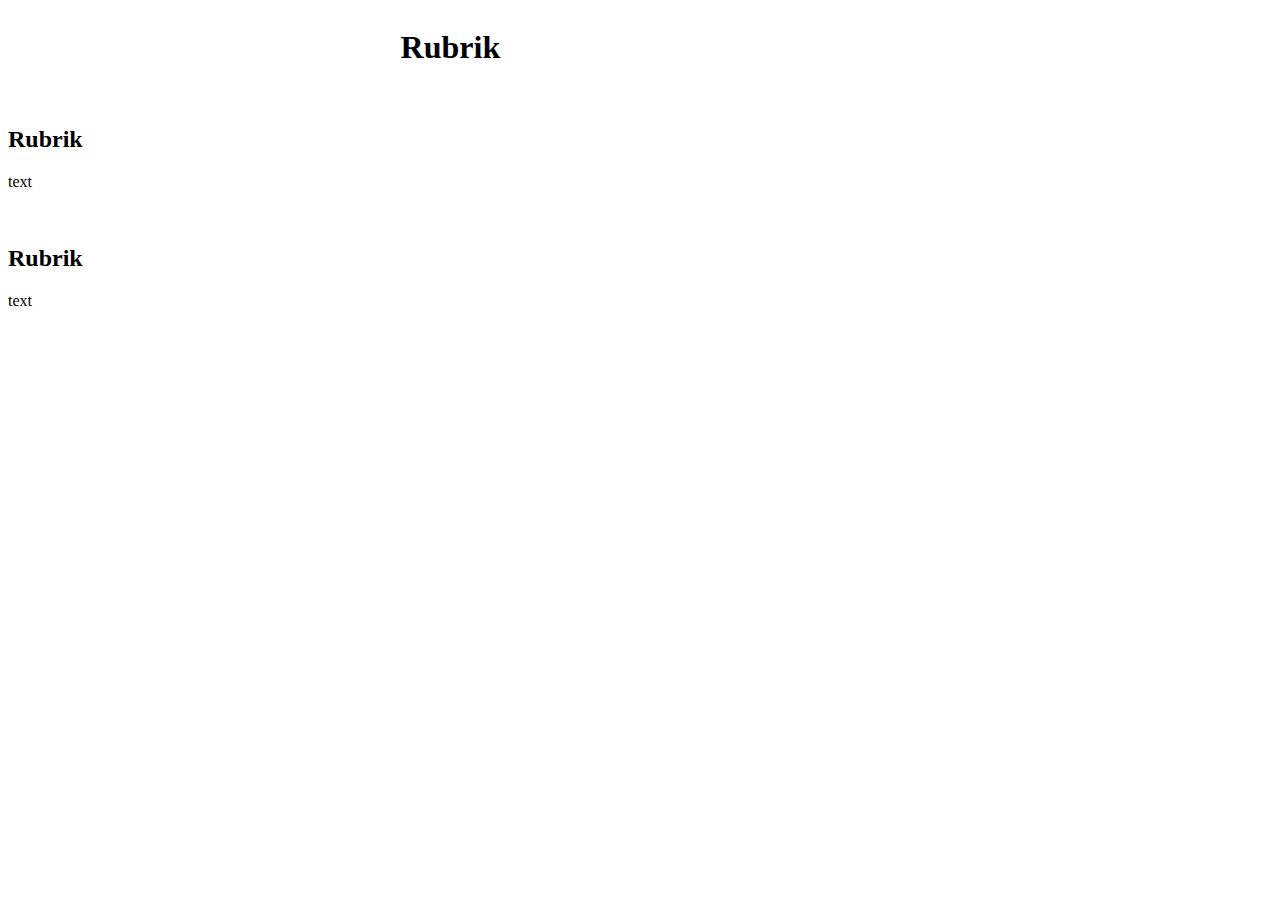
==== index.html @ 46406e84 "update 1" ====
<!DOCTYPE html>
<html lang="en">

<head>
  <link rel="stylesheet" href="css/stylesheet.css">
  <meta charset="UTF-8">
  <meta name="viewport" content="width=device-width, initial-scale=1.0">
  <title>Document</title>
</head>

<body>
  <div id="wrapper1">
    <header>
      <H1 id="rubrik">Rubrik</H1>
      <nav></nav>
    </header>
    <div id="Sök"></div>

    <section id="sida1section1">
      <img id="sida1bild1" src="" alt="">
      <article>
        <H2>Rubrik</H2>
        <p>text</p>
      </article>
    </section>

    <section id="sida1section2">
      <img id="sida1bild2" src="" alt="">
      <img id="sida1bild3" src="" alt="">
      <article>
        <H2>Rubrik</H2>
        <p>text</p>
      </article>
    </section>
  </div>
</body>

</html>
---- css/stylesheet.css ----
/* Herder */
header{
    display: grid;
    grid-area: he;
    align-content: stretch;
    grid-template-columns: 70% 30%;
    grid-template-areas: 'rub nav';
}

#rubrik{
    display: grid;
    grid-area: rub;
    justify-self: center;
    align-self: center;
}

nav{
    grid-area: nav;    
    display: flex;
    justify-content: space-around;
    align-items: center;
}

/* Sök */

#Sök{

}

/* Sida 1 */

#wrapper1{
    display: grid;
    grid-template-areas: 
    'he'
    'Sök'
    'S1s1'
    'S1s2';
}
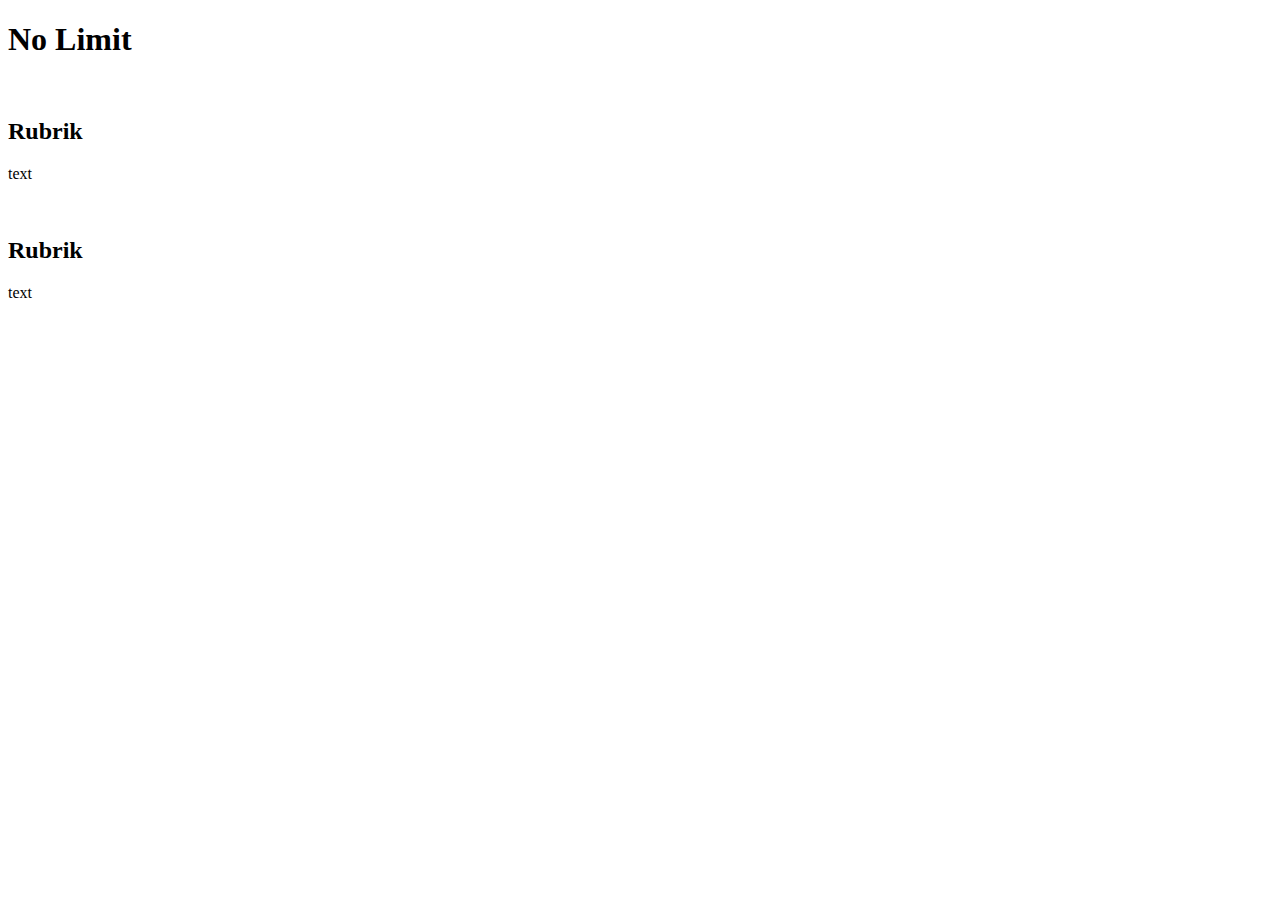
==== commit a4cb9310: "update 1" ====
--- a/index.html
+++ b/index.html
@@ -11,14 +11,13 @@
 <body>
   <div id="wrapper1">
     <header>
-      <H1 id="rubrik">Rubrik</H1>
+      <H1 id="rubrik">No Limit</H1>
       <nav></nav>
     </header>
-    <div id="Sök"></div>
 
     <section id="sida1section1">
       <img id="sida1bild1" src="" alt="">
-      <article>
+      <article id="sida1article1">
         <H2>Rubrik</H2>
         <p>text</p>
       </article>
@@ -27,7 +26,7 @@
     <section id="sida1section2">
       <img id="sida1bild2" src="" alt="">
       <img id="sida1bild3" src="" alt="">
-      <article>
+      <article id="sida1article2">
         <H2>Rubrik</H2>
         <p>text</p>
       </article>
--- a/css/stylesheet.css
+++ b/css/stylesheet.css
@@ -1,39 +1,89 @@
-/* Herder */
-header{
-    display: grid;
-    grid-area: he;
-    align-content: stretch;
-    grid-template-columns: 70% 30%;
-    grid-template-areas: 'rub nav';
-}
+@media screen and (max-width: 768px){
 
-#rubrik{
-    display: grid;
-    grid-area: rub;
-    justify-self: center;
-    align-self: center;
-}
+    /* Herder mobil*/
+    header{
+        background-color: aquamarine;
+        display: grid;
+        grid-area: he;
+        align-content: stretch;
+        grid-template-rows: 100%;
+        grid-template-columns: 60% 30%;
+        grid-template-areas: 'rub nav';
+    }
 
-nav{
-    grid-area: nav;    
-    display: flex;
-    justify-content: space-around;
-    align-items: center;
-}
+    #rubrik{
+        display: grid;
+        grid-area: rub;
+        justify-self: center;
+        align-self: center;
+        font-size: 3rem;
+        font-weight: 600;
+        text-decoration:wavy;
+    }
 
-/* Sök */
+    nav{
+        grid-area: nav;    
+        display: flex;
+        justify-content: space-around;
+        align-items: center;
+    }
 
-#Sök{
+    /* Sida 1  mobil*/
 
-}
+    #wrapper1{
+        display: grid;
+        height: 150vh;
+        grid-template-columns: 100%;
+        grid-template-rows: 10% 45% 45%;
+        grid-template-areas: 
+        'he'
+        'S1s1'
+        'S1s2';
+    }
 
-/* Sida 1 */
+    #sida1section1{
+        display: grid;
+        background-color: rgb(57, 56, 56);
+        grid-area: S1s1;
+        grid-template-columns: 100%;
+        grid-template-rows: 60% 40%;
+        grid-template-areas: 
+        'S1B1'
+        'S1A1'
+        ;
+    }
 
-#wrapper1{
-    display: grid;
-    grid-template-areas: 
-    'he'
-    'Sök'
-    'S1s1'
-    'S1s2';
+    #sida1bild1{
+        grid-area: S1B1;
+    }
+    #sida1article1{
+        grid-area: S1A1;
+    }
+
+    #sida1section2{
+        display: grid;
+        grid-area: S1s2;
+        grid-template-columns: 50% 50%;
+        grid-template-rows: 60% 40%;
+        grid-template-areas: 
+        'S1B2 S1B2'
+        'S1A2 S1A2'
+        ;
+    }
+
+    #sida1bild2{
+        grid-area: S1B2;
+    }
+    #sida1bild3{
+        grid-area: S1B3;
+    }
+    #sida1article2{
+        grid-area: S1A2;
+    }
+
+
+
+
+
+
 }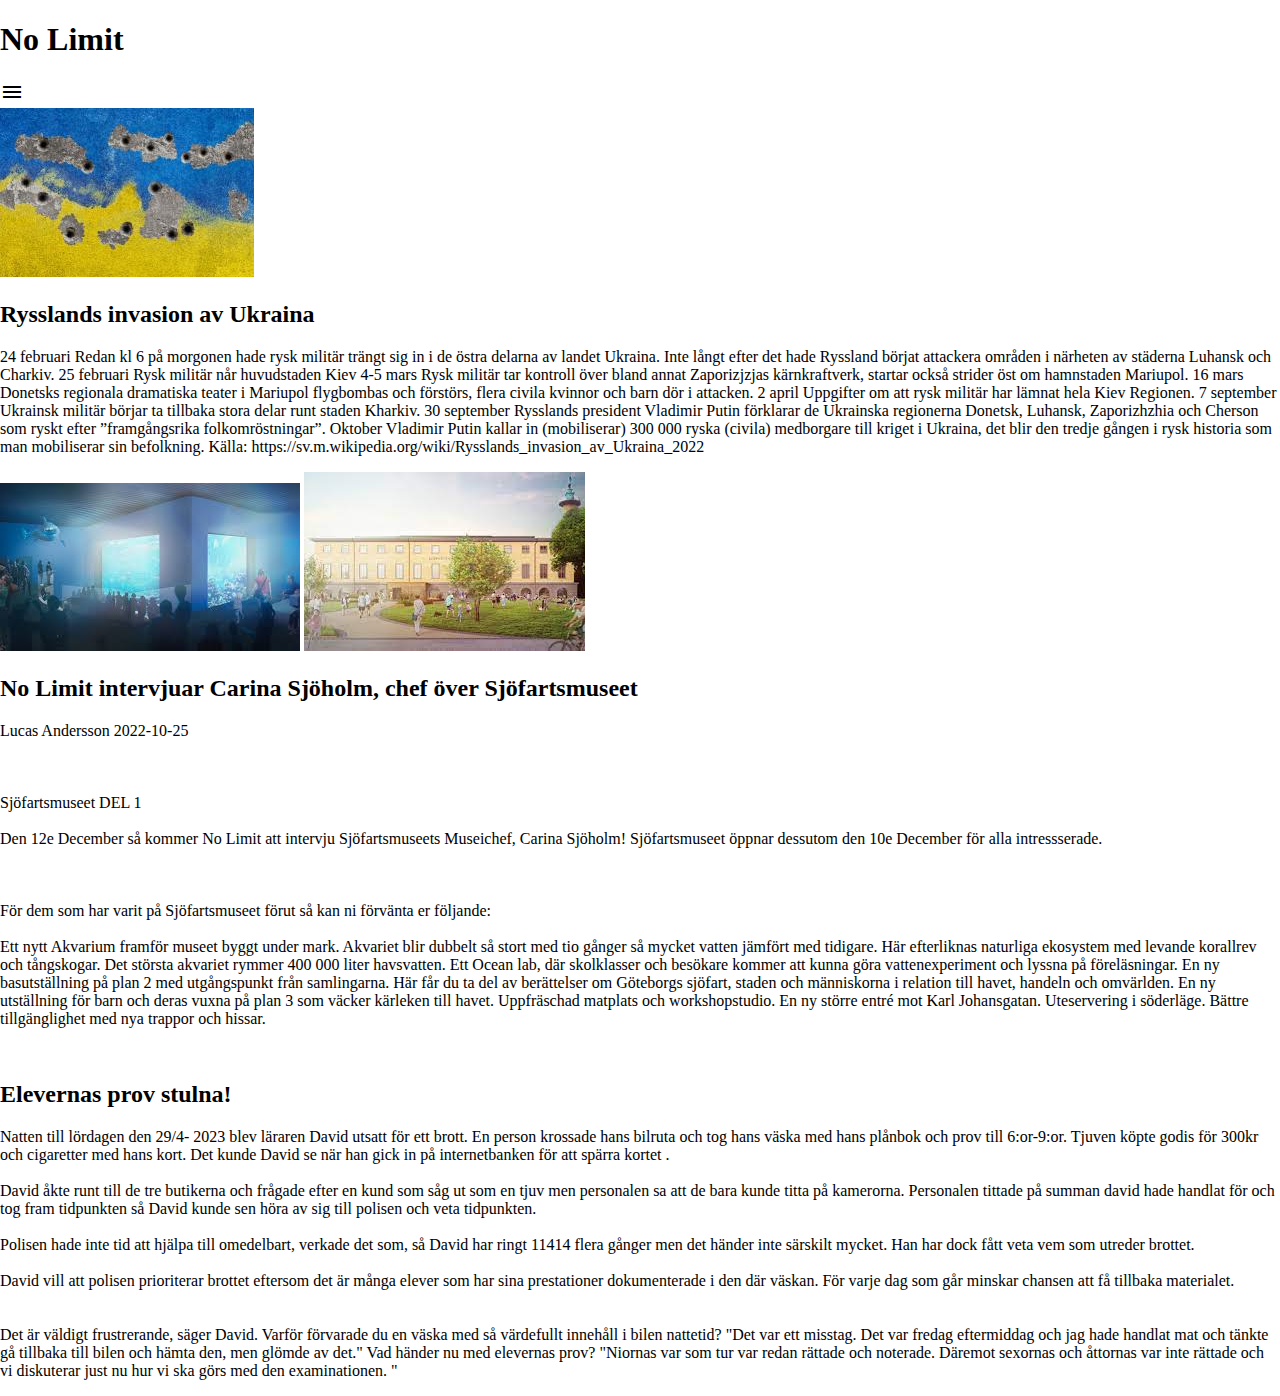
==== commit 6a105854: "update 2" ====
--- a/index.html
+++ b/index.html
@@ -3,35 +3,108 @@
 
 <head>
   <link rel="stylesheet" href="css/stylesheet.css">
+  <link href="https://fonts.googleapis.com/icon?family=Material+Icons" rel="stylesheet">
   <meta charset="UTF-8">
   <meta name="viewport" content="width=device-width, initial-scale=1.0">
-  <title>Document</title>
+  <title>Startsida</title>
 </head>
 
 <body>
+
+
+  <div class="meny">
+    <li><a href="#">Item 1</a></li>
+    <li><a href="#">Item 2</a></li>
+    <li><a href="#">Item 3</a></li>
+    <li><a href="#">Item 4</a></li>
+    <li><a href="#">Item 5</a></li>
+  </div>
+
+  <div class="lager"></div>
+
   <div id="wrapper1">
     <header>
       <H1 id="rubrik">No Limit</H1>
-      <nav></nav>
+      <nav>
+        <div class="meny-knapp">
+          <i class="material-icons">menu</i>
+        </div>
+
+      </nav>
     </header>
 
     <section id="sida1section1">
-      <img id="sida1bild1" src="" alt="">
+      <img id="sida1bild1" src="img/2540D1BD-52AD-43A9-AD99-894BA17E26C1_s.jpeg" alt="Bild som ilustrerar Ukrainas flagga.">
       <article id="sida1article1">
-        <H2>Rubrik</H2>
-        <p>text</p>
+        <H2>Rysslands invasion av Ukraina</H2>
+        <p class="ArticleParagraph">24 februari Redan kl 6 på morgonen hade rysk militär trängt sig in i de östra delarna av landet Ukraina. Inte långt efter det hade Ryssland börjat attackera områden i närheten av städerna Luhansk och Charkiv. 25 februari Rysk militär når huvudstaden Kiev 4-5 mars Rysk militär tar kontroll över bland annat Zaporizjzjas kärnkraftverk, startar också strider öst om hamnstaden Mariupol. 16 mars Donetsks regionala dramatiska teater i Mariupol flygbombas och förstörs, flera civila kvinnor och barn dör i attacken. 2 april Uppgifter om att rysk militär har lämnat hela Kiev Regionen. 7 september Ukrainsk militär börjar ta tillbaka stora delar runt staden Kharkiv. 30 september Rysslands president Vladimir Putin förklarar de Ukrainska regionerna Donetsk, Luhansk, Zaporizhzhia och Cherson som ryskt efter ”framgångsrika folkomröstningar”. Oktober Vladimir Putin kallar in (mobiliserar) 300 000 ryska (civila) medborgare till kriget i Ukraina, det blir den tredje gången i rysk historia som man mobiliserar sin befolkning. Källa: https://sv.m.wikipedia.org/wiki/Rysslands_invasion_av_Ukraina_2022</p>
       </article>
     </section>
 
     <section id="sida1section2">
-      <img id="sida1bild2" src="" alt="">
-      <img id="sida1bild3" src="" alt="">
+      <img id="sida1bild2" src="img/images_s.jpeg" alt="bilde på ett akvarium">
+      <img id="sida1bild3" src="img/Unknown_s.jpeg" alt="bild på utsidan av Sjöfartsmuseet">
       <article id="sida1article2">
-        <H2>Rubrik</H2>
-        <p>text</p>
+        <H2>No Limit intervjuar Carina Sjöholm, chef över Sjöfartsmuseet</H2>
+        <p class="ArticleParagraph">
+          Lucas Andersson 2022-10-25
+          <br>
+          <br>
+          <br>
+          <br>
+          Sjöfartsmuseet DEL 1 <br>
+          <br>
+          Den 12e December så kommer No Limit att intervju Sjöfartsmuseets Museichef, Carina Sjöholm!
+          Sjöfartsmuseet öppnar dessutom den 10e December för alla intressserade. <br>
+          <br>
+          <br>
+          <br>
+          För dem som har varit på Sjöfartsmuseet förut så kan ni förvänta er följande: <br>
+          <br>
+            <SPAN class=li>Ett nytt Akvarium framför museet byggt under mark. Akvariet blir dubbelt så stort med tio gånger så mycket vatten jämfört med tidigare. Här efterliknas naturliga ekosystem med levande korallrev och tångskogar. Det största akvariet rymmer 400 000 liter havsvatten.</SPAN> 
+            <SPAN class=li>Ett Ocean lab, där skolklasser och besökare kommer att kunna göra vattenexperiment och lyssna på föreläsningar.</SPAN> 
+            <SPAN class=li>En ny basutställning på plan 2 med utgångspunkt från samlingarna. Här får du ta del av berättelser om Göteborgs sjöfart, staden och människorna i relation till havet, handeln och omvärlden.</SPAN> 
+            <SPAN class=li>En ny utställning för barn och deras vuxna på plan 3 som väcker kärleken till havet.</SPAN> 
+            <SPAN class=li>Uppfräschad matplats och workshopstudio.</SPAN> 
+            <SPAN class=li>En ny större entré mot Karl Johansgatan.</SPAN> 
+            <SPAN class=li>Uteservering i söderläge.</SPAN> 
+            <SPAN class=li>Bättre tillgänglighet med nya trappor och hissar.</SPAN> 
+        </p>
       </article>
     </section>
+
+    <section id="sida1section3">
+      <img id="sida1bild4" src="" alt="">
+      <article id="sida1article3">
+        <H2>Elevernas prov stulna!</H2>
+        <p class="ArticleParagraph">
+          Natten till lördagen den 29/4- 2023 blev läraren David utsatt för ett brott. En person krossade hans bilruta och tog hans väska med hans plånbok och prov till 6:or-9:or. Tjuven köpte godis för 300kr och cigaretter med hans kort. Det kunde David se när han gick in på internetbanken för att spärra kortet .
+          <br>
+          <br>
+          David åkte runt till de tre butikerna och frågade efter en kund som såg ut som en tjuv men personalen sa att de bara kunde titta på kamerorna. Personalen tittade på summan david hade handlat för och tog fram tidpunkten så David kunde sen höra av sig till polisen och veta tidpunkten.
+          <br>
+          <br>
+          Polisen hade inte tid att hjälpa till omedelbart, verkade det som, så David har ringt 11414 flera gånger men det händer inte särskilt mycket. Han har dock fått veta vem som utreder brottet.
+          <br>
+          <br>
+          David vill att polisen prioriterar brottet eftersom det är många elever som har sina prestationer  dokumenterade i den där väskan. För varje dag som går minskar chansen att få tillbaka materialet.
+          <br>
+          <br>
+          <br>
+            <SPAN class=li>Det är väldigt frustrerande, säger David. </SPAN> 
+            <SPAN class=li>Varför förvarade du en väska med så värdefullt innehåll i bilen nattetid?</SPAN> 
+            <SPAN class=li>"Det var ett misstag. Det var fredag eftermiddag och jag hade handlat mat och tänkte gå tillbaka till bilen och hämta den, men glömde av det."</SPAN> 
+            <SPAN class=li>Vad händer nu med elevernas prov? </SPAN> 
+            <SPAN class=li>"Niornas var som tur var redan rättade och noterade. Däremot sexornas och åttornas var inte rättade och vi diskuterar just nu hur vi ska görs med den examinationen. "</SPAN> 
+        </p>
+      </article>
+    </section>
+
+
   </div>
+
+
+  <script src="js/main.js"></script>
 </body>
 
 </html>--- a/css/stylesheet.css
+++ b/css/stylesheet.css
@@ -1,14 +1,36 @@
+body,ul{
+    margin: 0;
+}
+
+.meny{
+    height: 100dvh;
+    width: 50vw;
+    background: rgb(93, 93, 93);
+    position:fixed;
+    right: 0;
+    bottom: 110vh;
+    transition: bottom 0.7s;
+    box-shadow: 0px 0px 40px 0px rgba(0,0,0,0.75);
+    z-index: 10;
+}
+
+
+
 @media screen and (max-width: 768px){
+
 
     /* Herder mobil*/
     header{
-        background-color: aquamarine;
+        background-color: rgba(255, 255, 255, 0.847);
         display: grid;
         grid-area: he;
         align-content: stretch;
         grid-template-rows: 100%;
-        grid-template-columns: 60% 30%;
+        grid-template-columns: 70% 30%;
         grid-template-areas: 'rub nav';
+        position: fixed;
+        width: 100%;
+        height: 13vh;
     }
 
     #rubrik{
@@ -27,18 +49,67 @@
         justify-content: space-around;
         align-items: center;
     }
+    .meny-knapp{
+        cursor: pointer;
+        display: inline;
+    }
+
+    .meny-knapp i.material-icons{
+        font-size: 2.5rem;
+    }
+    
+    .show{
+        bottom: 0vh;
+    }
+
+    .lager{
+        position: fixed;
+        top: 0;
+        left: 0;
+        right: 0;
+        bottom: 0;
+        background-color: rgba(0, 0, 0, 0.13);
+        display: none;
+        z-index: 5;
+    }
+    
+    .lager.visible{
+        display: block;
+    }
 
     /* Sida 1  mobil*/
+    .ArticleParagraph {
+        width: 100;
+        height: 100;
+        border: 1px solid;
+        padding: 2px 5px;
+        margin: 0px 20px 40px 20px;
+        overflow:hidden;
+        overflow-wrap: normal;
+        text-overflow: ellipsis;
+    }
+    H2 {
+        margin:5px 20px 10px 20px;
+    }
+    SPAN.li  {
+        display: list-item; margin-left: 2em
+    }
 
     #wrapper1{
-        display: grid;
-        height: 150vh;
-        grid-template-columns: 100%;
-        grid-template-rows: 10% 45% 45%;
-        grid-template-areas: 
-        'he'
-        'S1s1'
-        'S1s2';
+        background-color: antiquewhite;
+        display: grid;
+        height: 130vh;
+        grid-template-columns: 7% 86% 7%;
+        grid-template-rows: 10% 1% 26% 4% 26% 4% 26% 4%;
+        grid-template-areas: 
+        'he he he'
+        '. . .'
+        '. S1s1 .'
+        '. . .'
+        '. S1s2 .'
+        '. . .'
+        '. S1s3 .'
+        '. . .';
     }
 
     #sida1section1{
@@ -51,37 +122,84 @@
         'S1B1'
         'S1A1'
         ;
+        box-shadow: 0px 0px 25px 0px rgba(0,0,0,0.75);
+        gap:1px;
+        
     }
 
     #sida1bild1{
         grid-area: S1B1;
+        justify-self: center;
+        border: 1px solid rgb(57, 56, 56);
     }
     #sida1article1{
+        background-color:rgb(255, 255, 255);
         grid-area: S1A1;
-    }
+        overflow: auto;
+    }
+
 
     #sida1section2{
         display: grid;
+        background-color: rgb(57, 56, 56);
         grid-area: S1s2;
         grid-template-columns: 50% 50%;
         grid-template-rows: 60% 40%;
         grid-template-areas: 
-        'S1B2 S1B2'
+        'S1B2 S1B3'
         'S1A2 S1A2'
         ;
+        box-shadow: 0px 0px 25px 0px rgba(0,0,0,0.75);
+        gap: 1px;
+        overflow: hidden;
+        
     }
 
     #sida1bild2{
         grid-area: S1B2;
+        float:left;
+        height:98%;
+        object-fit:contain;
+        border: 1px solid rgb(57, 56, 56);
+        justify-self: end;
     }
     #sida1bild3{
         grid-area: S1B3;
+        float:left;
+        height:98%;
+        object-fit:contain;
+        border: 1px solid rgb(57, 56, 56);
     }
     #sida1article2{
+        background-color:rgb(255, 255, 255);
         grid-area: S1A2;
-    }
-
-
+        overflow: auto;
+    }
+
+    #sida1section3{
+        display: grid;
+        background-color: rgb(57, 56, 56);
+        grid-area: S1s3;
+        grid-template-columns: 100%;
+        grid-template-rows: 60% 40%;
+        grid-template-areas: 
+        'S1B4'
+        'S1A3'
+        ;
+        box-shadow: 0px 0px 25px 0px rgba(0,0,0,0.75);
+        gap: 1px;
+    }
+
+    #sida1bild4{
+        grid-area: S1B4;
+        justify-self: center;
+        border: 1px solid rgb(57, 56, 56);
+    }
+    #sida1article3{
+        background-color:rgb(255, 255, 255);
+        grid-area: S1A3;
+        overflow: auto;
+    }
 
 
 
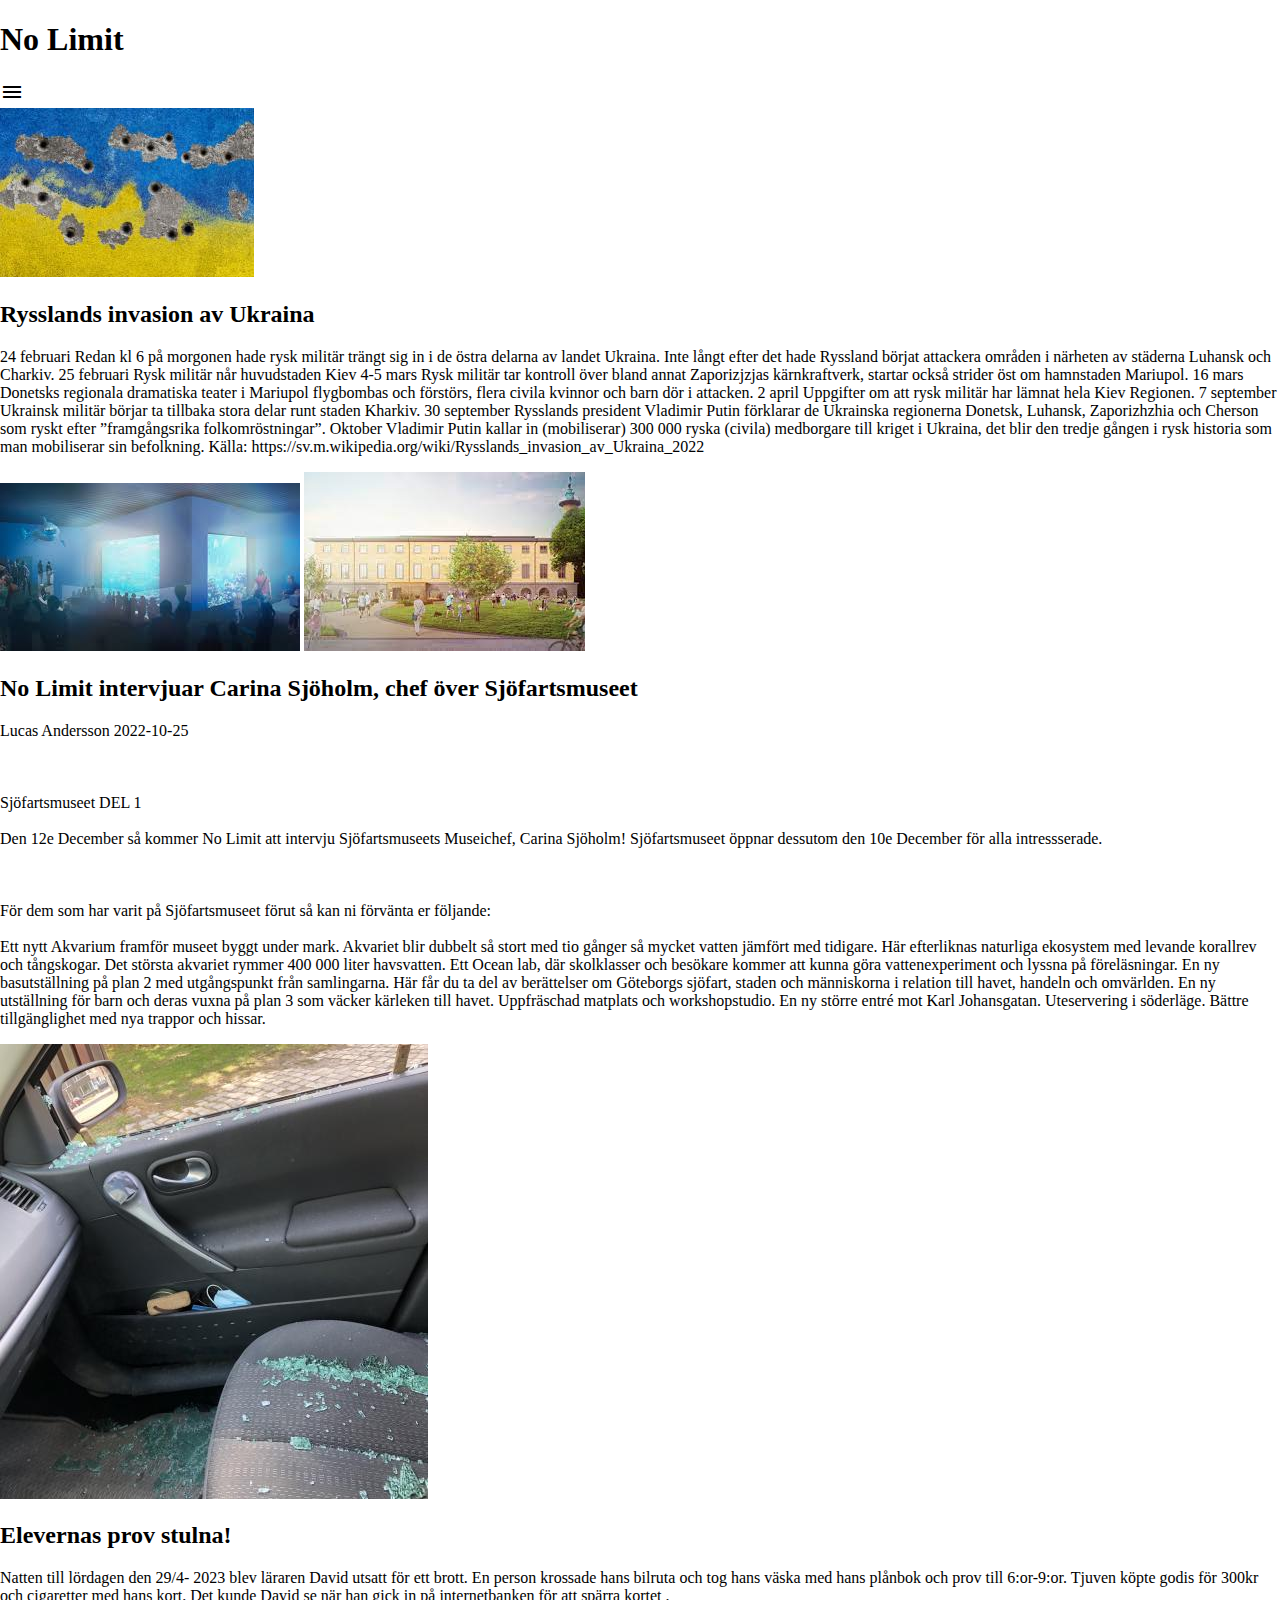
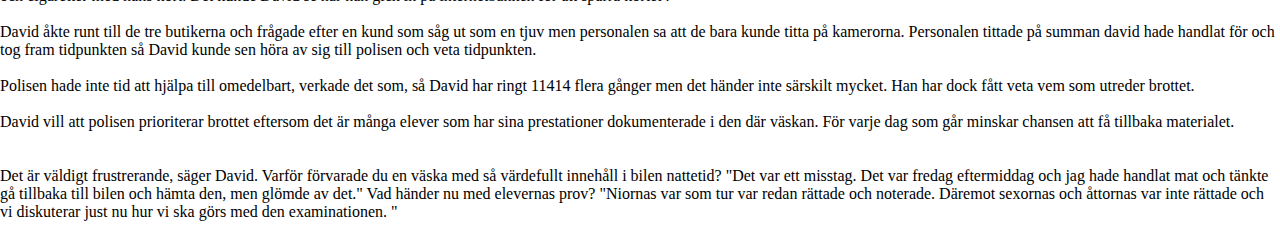
==== commit 49b740ba: "update 3" ====
--- a/index.html
+++ b/index.html
@@ -13,11 +13,26 @@
 
 
   <div class="meny">
-    <li><a href="#">Item 1</a></li>
-    <li><a href="#">Item 2</a></li>
-    <li><a href="#">Item 3</a></li>
-    <li><a href="#">Item 4</a></li>
-    <li><a href="#">Item 5</a></li>
+    <section class="menylistta">
+      <a class="menylenk" href="index.html">Startsida</a>
+      <a class="menylenk" href="#">Om</a>
+      <a class="menylenk" href="#">Sport</a>
+      <a class="menylenk" href="#">Kultur</a>
+      <a class="menylenk" href="#">Ekonomi</a>
+      <a class="menylenk" href="#">Debatt</a>
+    </section>
+    <footer id="menyfooter" class="menylistta">
+      <article id="footerArticle" class="menylenk">
+        <h3 id="footerTextH3">
+          Kontaktupgifter: <br>
+        </h3>
+        <p id="footerTextP">
+          Vide Hedendahl, David Almlöf<br>
+          Gmail: vide.hedendahl@elev.ga.ntig.se  <br>
+          Telfon: 070-735-49-25 <br>
+        </p>
+      </article>
+    </footer>
   </div>
 
   <div class="lager"></div>
@@ -32,15 +47,17 @@
 
       </nav>
     </header>
-
+    
     <section id="sida1section1">
-      <img id="sida1bild1" src="img/2540D1BD-52AD-43A9-AD99-894BA17E26C1_s.jpeg" alt="Bild som ilustrerar Ukrainas flagga.">
+      <a class="sida1bild1" href="Sida2.html">
+        <img class="sida1bild1" src="img/2540D1BD-52AD-43A9-AD99-894BA17E26C1_s.jpeg" alt="Bild som ilustrerar Ukrainas flagga.">
+      </a>
       <article id="sida1article1">
         <H2>Rysslands invasion av Ukraina</H2>
         <p class="ArticleParagraph">24 februari Redan kl 6 på morgonen hade rysk militär trängt sig in i de östra delarna av landet Ukraina. Inte långt efter det hade Ryssland börjat attackera områden i närheten av städerna Luhansk och Charkiv. 25 februari Rysk militär når huvudstaden Kiev 4-5 mars Rysk militär tar kontroll över bland annat Zaporizjzjas kärnkraftverk, startar också strider öst om hamnstaden Mariupol. 16 mars Donetsks regionala dramatiska teater i Mariupol flygbombas och förstörs, flera civila kvinnor och barn dör i attacken. 2 april Uppgifter om att rysk militär har lämnat hela Kiev Regionen. 7 september Ukrainsk militär börjar ta tillbaka stora delar runt staden Kharkiv. 30 september Rysslands president Vladimir Putin förklarar de Ukrainska regionerna Donetsk, Luhansk, Zaporizhzhia och Cherson som ryskt efter ”framgångsrika folkomröstningar”. Oktober Vladimir Putin kallar in (mobiliserar) 300 000 ryska (civila) medborgare till kriget i Ukraina, det blir den tredje gången i rysk historia som man mobiliserar sin befolkning. Källa: https://sv.m.wikipedia.org/wiki/Rysslands_invasion_av_Ukraina_2022</p>
       </article>
     </section>
-
+    
     <section id="sida1section2">
       <img id="sida1bild2" src="img/images_s.jpeg" alt="bilde på ett akvarium">
       <img id="sida1bild3" src="img/Unknown_s.jpeg" alt="bild på utsidan av Sjöfartsmuseet">
@@ -74,7 +91,7 @@
     </section>
 
     <section id="sida1section3">
-      <img id="sida1bild4" src="" alt="">
+      <img id="sida1bild4" src="img/IMG_0154_s.jpeg" alt="bild på en bil med ett söndrikt fönster">
       <article id="sida1article3">
         <H2>Elevernas prov stulna!</H2>
         <p class="ArticleParagraph">
--- a/css/stylesheet.css
+++ b/css/stylesheet.css
@@ -3,18 +3,71 @@
 }
 
 .meny{
-    height: 100dvh;
+    height: 95dvh;
     width: 50vw;
-    background: rgb(93, 93, 93);
+    background-color: rgb(57, 56, 56);
     position:fixed;
     right: 0;
     bottom: 110vh;
     transition: bottom 0.7s;
     box-shadow: 0px 0px 40px 0px rgba(0,0,0,0.75);
     z-index: 10;
-}
-
-
+    padding: 20px 20px 20px 20px;
+}
+
+.menylistta{
+    height: 60%;
+    width: 100;
+    display: flex;
+    flex-direction: column;
+    align-content: stretch;
+    background-color:antiquewhite;
+    gap: 35px;
+    padding: 35px;
+}
+.menylenk{
+    display: flex;
+    justify-content: space-evenly;
+    align-items: center;
+    flex: 100%;
+    background-color: azure;
+    box-shadow: 0px 0px 30px 0px rgba(0, 0, 0, 0.545);
+    color: black;
+    font-size: 20px;
+}
+#menyfooter{
+    margin-top: 20px;
+    height: 17%;
+    justify-content: flex-start;
+}
+#footerArticle{
+    flex-direction: row;
+    flex-wrap: wrap;
+    overflow-wrap: break-word;
+    overflow:auto
+}
+
+#footerTextH3{
+    justify-content: flex-start;
+    padding-left: 7px; padding-right: 7px; 
+    margin: 0px;
+    overflow: hidden;
+    line-height: 23px;
+    font-size: 15px;
+    flex-direction: column;
+    flex: 100%;
+}
+#footerTextP{
+    justify-content: flex-start;
+    padding-left: 8px; padding-right: 8px; 
+    margin: 0px;
+    overflow: hidden;
+    line-height: 23px;
+    font-size: 15px;
+    flex-direction: column;
+    flex: 100%;
+    font-size: 16px;
+}
 
 @media screen and (max-width: 768px){
 
@@ -43,6 +96,8 @@
         text-decoration:wavy;
     }
 
+    /*Meny*/
+
     nav{
         grid-area: nav;    
         display: flex;
@@ -68,7 +123,7 @@
         left: 0;
         right: 0;
         bottom: 0;
-        background-color: rgba(0, 0, 0, 0.13);
+        background-color: rgba(0, 0, 0, 0.17);
         display: none;
         z-index: 5;
     }
@@ -77,7 +132,8 @@
         display: block;
     }
 
-    /* Sida 1  mobil*/
+    /*artikel texter*/
+    
     .ArticleParagraph {
         width: 100;
         height: 100;
@@ -94,6 +150,9 @@
     SPAN.li  {
         display: list-item; margin-left: 2em
     }
+    
+    /* Sida 1  mobil*/
+
 
     #wrapper1{
         background-color: antiquewhite;
@@ -127,7 +186,7 @@
         
     }
 
-    #sida1bild1{
+    .sida1bild1{
         grid-area: S1B1;
         justify-self: center;
         border: 1px solid rgb(57, 56, 56);
@@ -194,6 +253,8 @@
         grid-area: S1B4;
         justify-self: center;
         border: 1px solid rgb(57, 56, 56);
+        object-fit: cover;
+        height: 100%;
     }
     #sida1article3{
         background-color:rgb(255, 255, 255);
@@ -201,7 +262,41 @@
         overflow: auto;
     }
 
-
-
-
-}+    /*Sida 2*/
+    #wrapper2{
+        background-color: antiquewhite;
+        display: grid;
+        height: auto;
+        grid-template-columns: 7% 86% 7%;
+        grid-template-rows: 19vh auto auto 50px;
+        grid-template-areas: 
+        'he he he'
+        '. . .'
+        '. S2s1 .'
+        '. . .';
+    }
+
+    #sida2section1{
+        display: grid;
+        grid-area: S2s1;
+        grid-template-columns: 100%;
+        height: auto;
+        grid-template-areas: 
+        'S2B1'
+        'S2A1'
+        ;
+        box-shadow: 0px 0px 25px 0px rgba(0,0,0,0.75);
+        gap:1px;
+        
+    }
+
+    #sida2bild1{
+        grid-area: S2B1;
+        justify-self: center;
+        width: 100%;
+    }
+    #sida2article1{
+        background-color:rgb(255, 255, 255);
+        grid-area: S2A1;
+    }
+}
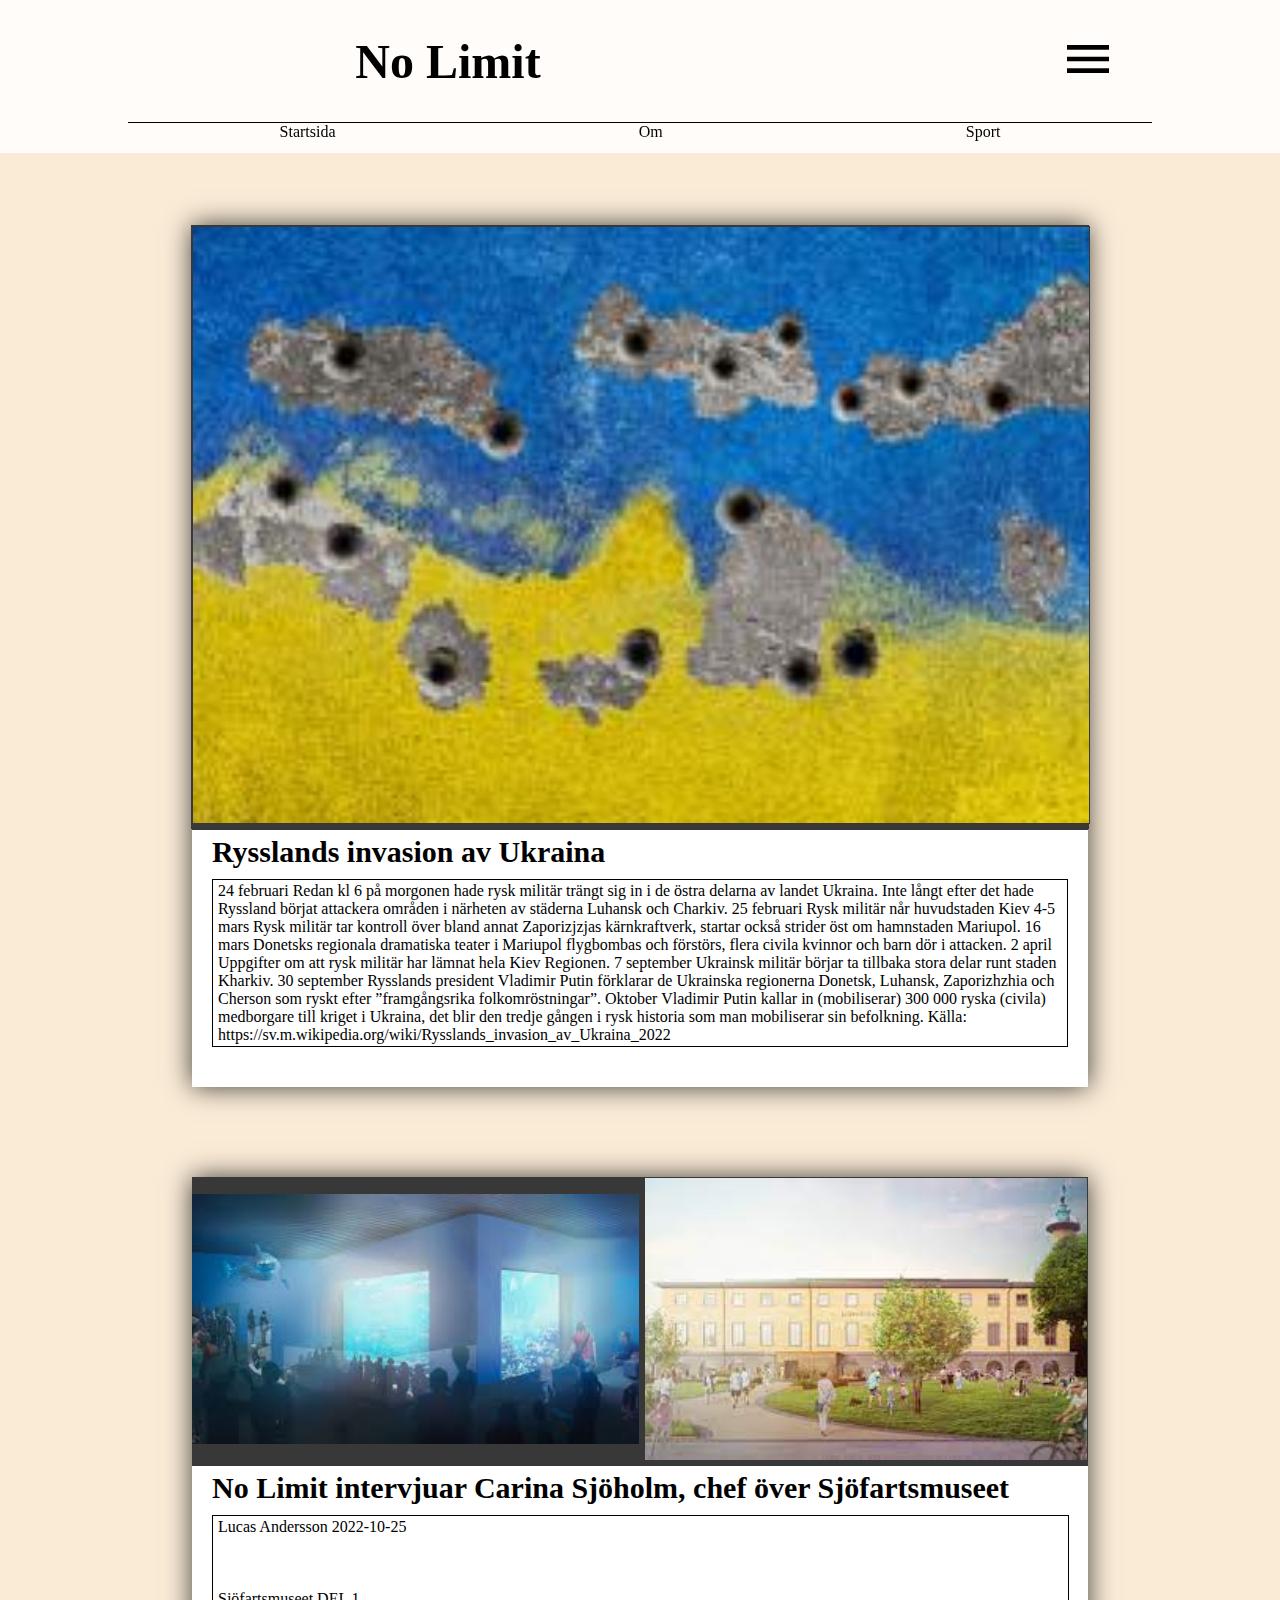
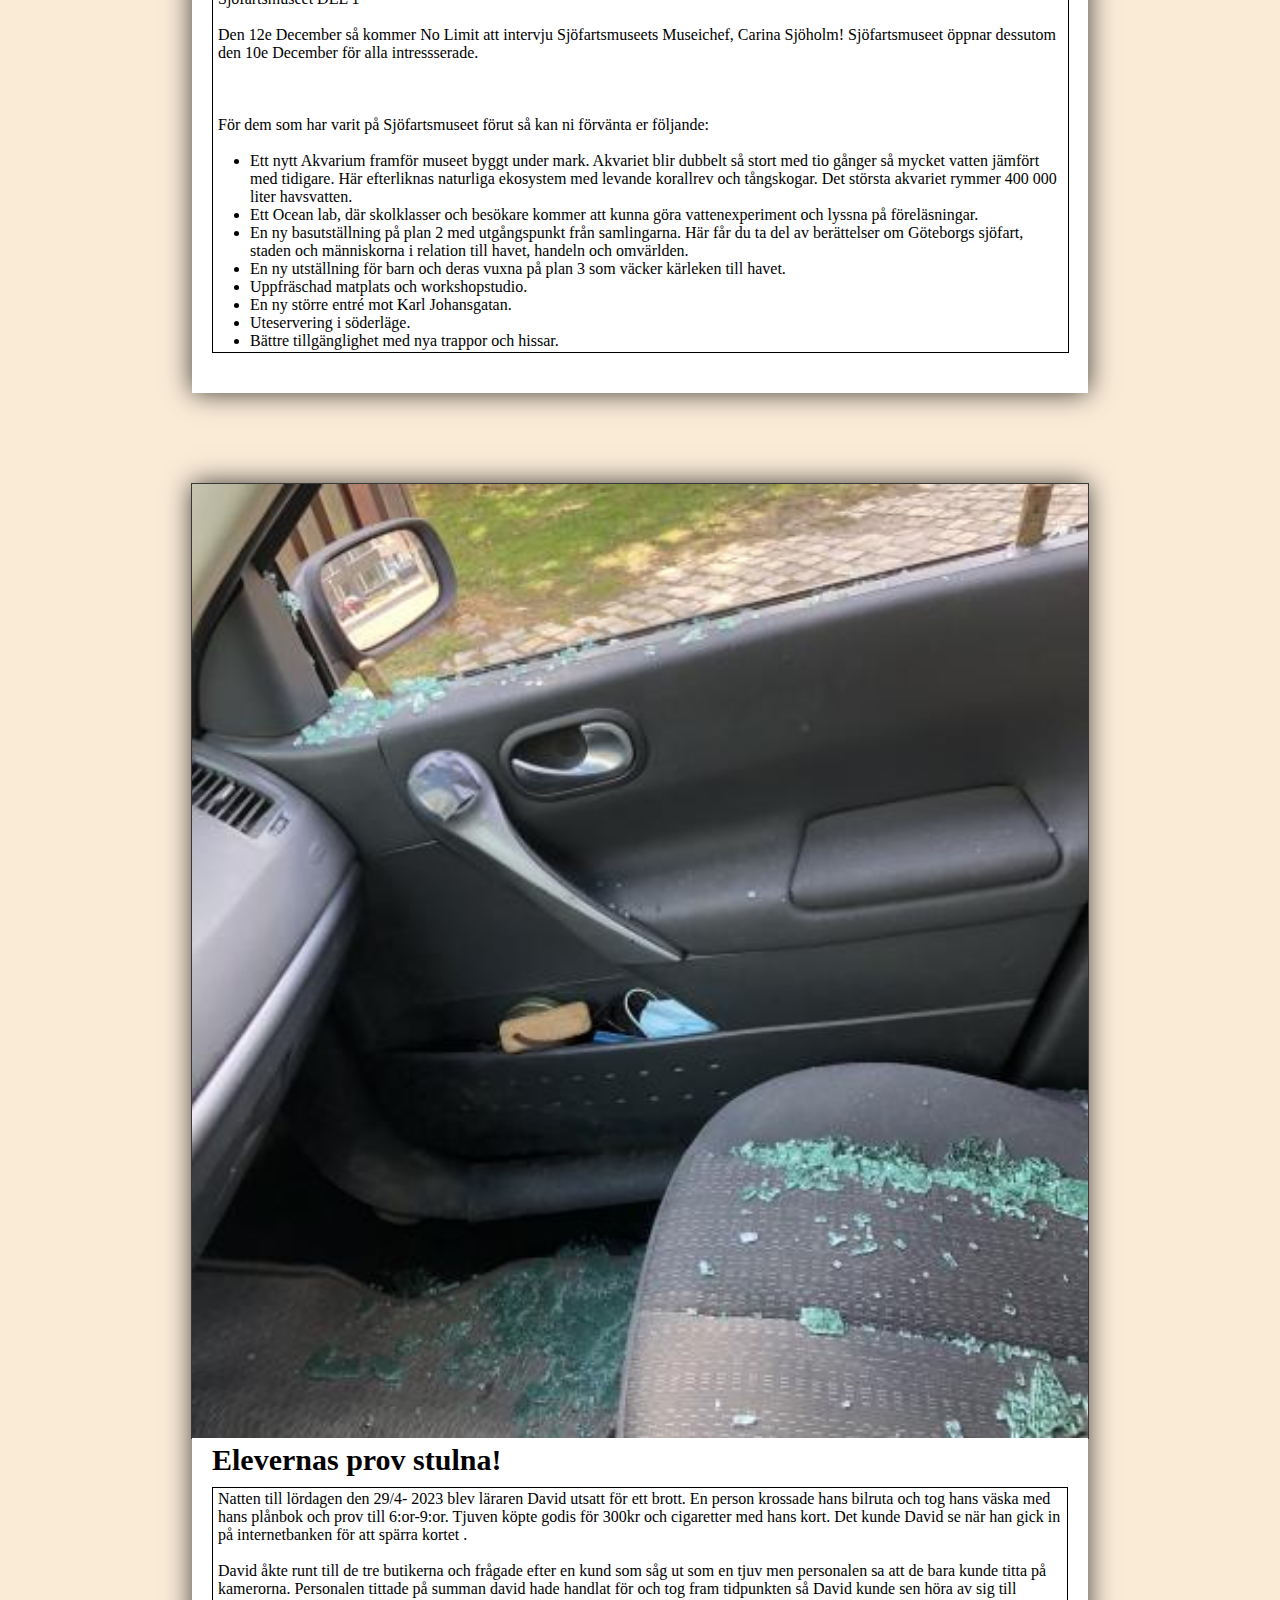
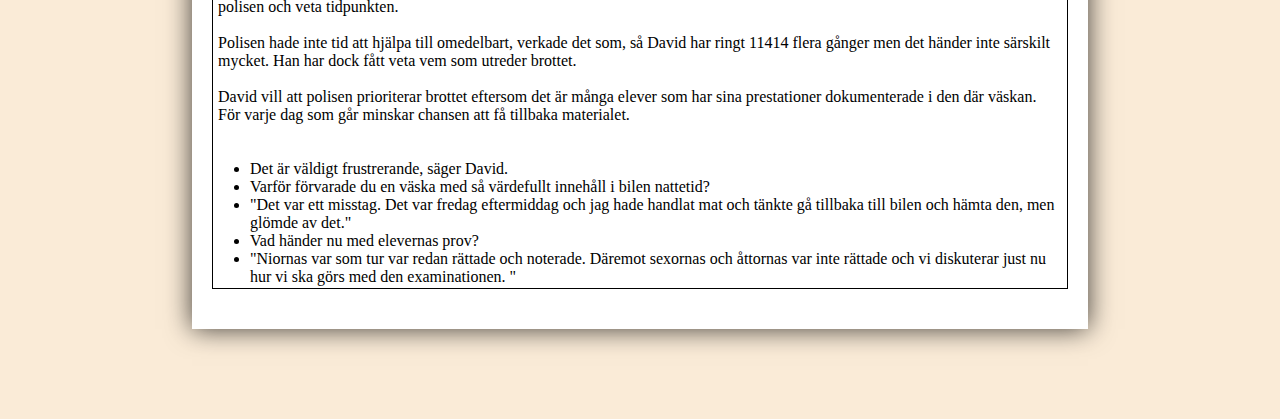
==== commit 631a49be: "update 5" ====
--- a/index.html
+++ b/index.html
@@ -1,5 +1,5 @@
 <!DOCTYPE html>
-<html lang="en">
+<html lang="sv">
 
 <head>
   <link rel="stylesheet" href="css/stylesheet.css">
@@ -15,8 +15,8 @@
   <div class="meny">
     <section class="menylistta">
       <a class="menylenk" href="index.html">Startsida</a>
-      <a class="menylenk" href="#">Om</a>
-      <a class="menylenk" href="#">Sport</a>
+      <a class="menylenk" href="Sida3Om.html">Om</a>
+      <a class="menylenk" href="Sida4sport.html">Sport</a>
       <a class="menylenk" href="#">Kultur</a>
       <a class="menylenk" href="#">Ekonomi</a>
       <a class="menylenk" href="#">Debatt</a>
@@ -28,7 +28,7 @@
         </h3>
         <p id="footerTextP">
           Vide Hedendahl, David Almlöf<br>
-          Gmail: vide.hedendahl@elev.ga.ntig.se  <br>
+          Gmail: vide.hedendahl@elev.ga.ntig.se <br>
           Telfon: 070-735-49-25 <br>
         </p>
       </article>
@@ -44,20 +44,35 @@
         <div class="meny-knapp">
           <i class="material-icons">menu</i>
         </div>
+      </nav>
+      <div id="underrubriker">
+        <a class="underrubriklenk" href="index.html">Startsida</a>
+        <a class="underrubriklenk" href="Sida3Om.html">Om</a>
+        <a class="underrubriklenk" href="Sida4sport.html">Sport</a>
+    </div>
+    </header>
 
-      </nav>
-    </header>
-    
     <section id="sida1section1">
       <a class="sida1bild1" href="Sida2.html">
-        <img class="sida1bild1" src="img/2540D1BD-52AD-43A9-AD99-894BA17E26C1_s.jpeg" alt="Bild som ilustrerar Ukrainas flagga.">
+        <img class="sida1bild1" src="img/2540D1BD-52AD-43A9-AD99-894BA17E26C1_s.jpeg"
+          alt="Bild som ilustrerar Ukrainas flagga.">
       </a>
       <article id="sida1article1">
         <H2>Rysslands invasion av Ukraina</H2>
-        <p class="ArticleParagraph">24 februari Redan kl 6 på morgonen hade rysk militär trängt sig in i de östra delarna av landet Ukraina. Inte långt efter det hade Ryssland börjat attackera områden i närheten av städerna Luhansk och Charkiv. 25 februari Rysk militär når huvudstaden Kiev 4-5 mars Rysk militär tar kontroll över bland annat Zaporizjzjas kärnkraftverk, startar också strider öst om hamnstaden Mariupol. 16 mars Donetsks regionala dramatiska teater i Mariupol flygbombas och förstörs, flera civila kvinnor och barn dör i attacken. 2 april Uppgifter om att rysk militär har lämnat hela Kiev Regionen. 7 september Ukrainsk militär börjar ta tillbaka stora delar runt staden Kharkiv. 30 september Rysslands president Vladimir Putin förklarar de Ukrainska regionerna Donetsk, Luhansk, Zaporizhzhia och Cherson som ryskt efter ”framgångsrika folkomröstningar”. Oktober Vladimir Putin kallar in (mobiliserar) 300 000 ryska (civila) medborgare till kriget i Ukraina, det blir den tredje gången i rysk historia som man mobiliserar sin befolkning. Källa: https://sv.m.wikipedia.org/wiki/Rysslands_invasion_av_Ukraina_2022</p>
+        <p class="ArticleParagraph">24 februari Redan kl 6 på morgonen hade rysk militär trängt sig in i de östra
+          delarna av landet Ukraina. Inte långt efter det hade Ryssland börjat attackera områden i närheten av städerna
+          Luhansk och Charkiv. 25 februari Rysk militär når huvudstaden Kiev 4-5 mars Rysk militär tar kontroll över
+          bland annat Zaporizjzjas kärnkraftverk, startar också strider öst om hamnstaden Mariupol. 16 mars Donetsks
+          regionala dramatiska teater i Mariupol flygbombas och förstörs, flera civila kvinnor och barn dör i attacken.
+          2 april Uppgifter om att rysk militär har lämnat hela Kiev Regionen. 7 september Ukrainsk militär börjar ta
+          tillbaka stora delar runt staden Kharkiv. 30 september Rysslands president Vladimir Putin förklarar de
+          Ukrainska regionerna Donetsk, Luhansk, Zaporizhzhia och Cherson som ryskt efter ”framgångsrika
+          folkomröstningar”. Oktober Vladimir Putin kallar in (mobiliserar) 300 000 ryska (civila) medborgare till
+          kriget i Ukraina, det blir den tredje gången i rysk historia som man mobiliserar sin befolkning. Källa:
+          https://sv.m.wikipedia.org/wiki/Rysslands_invasion_av_Ukraina_2022</p>
       </article>
     </section>
-    
+
     <section id="sida1section2">
       <img id="sida1bild2" src="img/images_s.jpeg" alt="bilde på ett akvarium">
       <img id="sida1bild3" src="img/Unknown_s.jpeg" alt="bild på utsidan av Sjöfartsmuseet">
@@ -78,14 +93,19 @@
           <br>
           För dem som har varit på Sjöfartsmuseet förut så kan ni förvänta er följande: <br>
           <br>
-            <SPAN class=li>Ett nytt Akvarium framför museet byggt under mark. Akvariet blir dubbelt så stort med tio gånger så mycket vatten jämfört med tidigare. Här efterliknas naturliga ekosystem med levande korallrev och tångskogar. Det största akvariet rymmer 400 000 liter havsvatten.</SPAN> 
-            <SPAN class=li>Ett Ocean lab, där skolklasser och besökare kommer att kunna göra vattenexperiment och lyssna på föreläsningar.</SPAN> 
-            <SPAN class=li>En ny basutställning på plan 2 med utgångspunkt från samlingarna. Här får du ta del av berättelser om Göteborgs sjöfart, staden och människorna i relation till havet, handeln och omvärlden.</SPAN> 
-            <SPAN class=li>En ny utställning för barn och deras vuxna på plan 3 som väcker kärleken till havet.</SPAN> 
-            <SPAN class=li>Uppfräschad matplats och workshopstudio.</SPAN> 
-            <SPAN class=li>En ny större entré mot Karl Johansgatan.</SPAN> 
-            <SPAN class=li>Uteservering i söderläge.</SPAN> 
-            <SPAN class=li>Bättre tillgänglighet med nya trappor och hissar.</SPAN> 
+          <SPAN class=li>Ett nytt Akvarium framför museet byggt under mark. Akvariet blir dubbelt så stort med tio
+            gånger så mycket vatten jämfört med tidigare. Här efterliknas naturliga ekosystem med levande korallrev och
+            tångskogar. Det största akvariet rymmer 400 000 liter havsvatten.</SPAN>
+          <SPAN class=li>Ett Ocean lab, där skolklasser och besökare kommer att kunna göra vattenexperiment och lyssna
+            på föreläsningar.</SPAN>
+          <SPAN class=li>En ny basutställning på plan 2 med utgångspunkt från samlingarna. Här får du ta del av
+            berättelser om Göteborgs sjöfart, staden och människorna i relation till havet, handeln och
+            omvärlden.</SPAN>
+          <SPAN class=li>En ny utställning för barn och deras vuxna på plan 3 som väcker kärleken till havet.</SPAN>
+          <SPAN class=li>Uppfräschad matplats och workshopstudio.</SPAN>
+          <SPAN class=li>En ny större entré mot Karl Johansgatan.</SPAN>
+          <SPAN class=li>Uteservering i söderläge.</SPAN>
+          <SPAN class=li>Bättre tillgänglighet med nya trappor och hissar.</SPAN>
         </p>
       </article>
     </section>
@@ -95,24 +115,32 @@
       <article id="sida1article3">
         <H2>Elevernas prov stulna!</H2>
         <p class="ArticleParagraph">
-          Natten till lördagen den 29/4- 2023 blev läraren David utsatt för ett brott. En person krossade hans bilruta och tog hans väska med hans plånbok och prov till 6:or-9:or. Tjuven köpte godis för 300kr och cigaretter med hans kort. Det kunde David se när han gick in på internetbanken för att spärra kortet .
+          Natten till lördagen den 29/4- 2023 blev läraren David utsatt för ett brott. En person krossade hans bilruta
+          och tog hans väska med hans plånbok och prov till 6:or-9:or. Tjuven köpte godis för 300kr och cigaretter med
+          hans kort. Det kunde David se när han gick in på internetbanken för att spärra kortet .
           <br>
           <br>
-          David åkte runt till de tre butikerna och frågade efter en kund som såg ut som en tjuv men personalen sa att de bara kunde titta på kamerorna. Personalen tittade på summan david hade handlat för och tog fram tidpunkten så David kunde sen höra av sig till polisen och veta tidpunkten.
+          David åkte runt till de tre butikerna och frågade efter en kund som såg ut som en tjuv men personalen sa att
+          de bara kunde titta på kamerorna. Personalen tittade på summan david hade handlat för och tog fram tidpunkten
+          så David kunde sen höra av sig till polisen och veta tidpunkten.
           <br>
           <br>
-          Polisen hade inte tid att hjälpa till omedelbart, verkade det som, så David har ringt 11414 flera gånger men det händer inte särskilt mycket. Han har dock fått veta vem som utreder brottet.
+          Polisen hade inte tid att hjälpa till omedelbart, verkade det som, så David har ringt 11414 flera gånger men
+          det händer inte särskilt mycket. Han har dock fått veta vem som utreder brottet.
           <br>
           <br>
-          David vill att polisen prioriterar brottet eftersom det är många elever som har sina prestationer  dokumenterade i den där väskan. För varje dag som går minskar chansen att få tillbaka materialet.
+          David vill att polisen prioriterar brottet eftersom det är många elever som har sina prestationer
+          dokumenterade i den där väskan. För varje dag som går minskar chansen att få tillbaka materialet.
           <br>
           <br>
           <br>
-            <SPAN class=li>Det är väldigt frustrerande, säger David. </SPAN> 
-            <SPAN class=li>Varför förvarade du en väska med så värdefullt innehåll i bilen nattetid?</SPAN> 
-            <SPAN class=li>"Det var ett misstag. Det var fredag eftermiddag och jag hade handlat mat och tänkte gå tillbaka till bilen och hämta den, men glömde av det."</SPAN> 
-            <SPAN class=li>Vad händer nu med elevernas prov? </SPAN> 
-            <SPAN class=li>"Niornas var som tur var redan rättade och noterade. Däremot sexornas och åttornas var inte rättade och vi diskuterar just nu hur vi ska görs med den examinationen. "</SPAN> 
+          <SPAN class=li>Det är väldigt frustrerande, säger David. </SPAN>
+          <SPAN class=li>Varför förvarade du en väska med så värdefullt innehåll i bilen nattetid?</SPAN>
+          <SPAN class=li>"Det var ett misstag. Det var fredag eftermiddag och jag hade handlat mat och tänkte gå
+            tillbaka till bilen och hämta den, men glömde av det."</SPAN>
+          <SPAN class=li>Vad händer nu med elevernas prov? </SPAN>
+          <SPAN class=li>"Niornas var som tur var redan rättade och noterade. Däremot sexornas och åttornas var inte
+            rättade och vi diskuterar just nu hur vi ska görs med den examinationen. "</SPAN>
         </p>
       </article>
     </section>
--- a/css/stylesheet.css
+++ b/css/stylesheet.css
@@ -69,100 +69,449 @@
     font-size: 16px;
 }
 
-@media screen and (max-width: 768px){
-
+
+
+
+/* Herder mobil*/
+header{
+    background-color: rgba(255, 255, 255, 0.847);
+    display: grid;
+    grid-area: he;
+    align-content: stretch;
+    grid-template-rows: 100%;
+    grid-template-columns: 70% 30%;
+    grid-template-areas: 
+    'rub nav';
+    position: fixed;
+    width: 100%;
+    height: 13vh;
+}
+
+#rubrik{
+    display: grid;
+    grid-area: rub;
+    justify-self: center;
+    align-self: center;
+    font-size: 3rem;
+    font-weight: 600;
+    text-decoration:wavy;
+}
+
+/*Meny*/
+
+nav{
+    grid-area: nav;    
+    display: flex;
+    justify-content: space-around;
+    align-items: center;
+}
+.meny-knapp{
+    cursor: pointer;
+    display: inline;
+}
+
+.meny-knapp i.material-icons{
+    font-size: 2.8rem;
+}
+
+.show{
+    bottom: 0vh;
+}
+
+.lager{
+    position: fixed;
+    top: 0;
+    left: 0;
+    right: 0;
+    bottom: 0;
+    background-color: rgba(0, 0, 0, 0.17);
+    display: none;
+    z-index: 5;
+}
+
+.lager.visible{
+    display: block;
+}
+
+.underrubriklenk{
+    visibility: hidden;
+}
+
+/*artikel texter*/
+
+.ArticleParagraph {
+    width: 100;
+    height: 100;
+    border: 1px solid;
+    padding: 2px 5px;
+    margin: 0px 20px 40px 20px;
+    overflow:hidden;
+    overflow-wrap: normal;
+    text-overflow: ellipsis;
+    font-family:Cambria, Cochin, Georgia, Times, 'Times New Roman', serif;
+}
+H2 {
+    margin:5px 20px 10px 20px;
+    font-family:Cambria, Cochin, Georgia, Times, 'Times New Roman', serif;
+    font-size: 30px;
+}
+SPAN.li  {
+    display: list-item; margin-left: 2em
+}
+.StorRubrik{
+    font-size: 40px;
+    margin:20px 20px 30px 20px;
+}
+
+/* Sida 1 */
+
+
+#wrapper1{
+    background-color: antiquewhite;
+    display: grid;
+    height: 130vh;
+    grid-template-columns: 7% 86% 7%;
+    grid-template-rows: 10% 1% 26% 4% 26% 4% 26% 4%;
+    grid-template-areas: 
+    'he he he'
+    '. . .'
+    '. S1s1 .'
+    '. . .'
+    '. S1s2 .'
+    '. . .'
+    '. S1s3 .'
+    '. . .';
+}
+
+#sida1section1{
+    display: grid;
+    background-color: rgb(57, 56, 56);
+    grid-area: S1s1;
+    grid-template-columns: 100%;
+    grid-template-rows: 60% 40%;
+    grid-template-areas: 
+    'S1B1'
+    'S1A1'
+    ;
+    box-shadow: 0px 0px 25px 0px rgba(0,0,0,0.75);
+    gap:1px;
+    
+}
+
+.sida1bild1{
+    grid-area: S1B1;
+    justify-self: center;
+    border: 1px solid rgb(57, 56, 56);
+}
+#sida1article1{
+    background-color:rgb(255, 255, 255);
+    grid-area: S1A1;
+    overflow: auto;
+}
+
+
+#sida1section2{
+    display: grid;
+    background-color: rgb(57, 56, 56);
+    grid-area: S1s2;
+    grid-template-columns: 50% 50%;
+    grid-template-rows: 60% 40%;
+    grid-template-areas: 
+    'S1B2 S1B3'
+    'S1A2 S1A2'
+    ;
+    box-shadow: 0px 0px 25px 0px rgba(0,0,0,0.75);
+    gap: 1px;
+    overflow: hidden;
+    
+}
+
+#sida1bild2{
+    grid-area: S1B2;
+    float:left;
+    height:98%;
+    object-fit:contain;
+    border: 1px solid rgb(57, 56, 56);
+    justify-self: end;
+}
+#sida1bild3{
+    grid-area: S1B3;
+    float:left;
+    height:98%;
+    object-fit:contain;
+    border: 1px solid rgb(57, 56, 56);
+}
+#sida1article2{
+    background-color:rgb(255, 255, 255);
+    grid-area: S1A2;
+    overflow: auto;
+}
+
+#sida1section3{
+    display: grid;
+    background-color: rgb(57, 56, 56);
+    grid-area: S1s3;
+    grid-template-columns: 100%;
+    grid-template-rows: 60% 40%;
+    grid-template-areas: 
+    'S1B4'
+    'S1A3'
+    ;
+    box-shadow: 0px 0px 25px 0px rgba(0,0,0,0.75);
+    gap: 1px;
+}
+
+#sida1bild4{
+    grid-area: S1B4;
+    justify-self: center;
+    border: 1px solid rgb(57, 56, 56);
+    object-fit: cover;
+    height: 100%;
+}
+#sida1article3{
+    background-color:rgb(255, 255, 255);
+    grid-area: S1A3;
+    overflow: auto;
+}
+
+/*Sida 2*/
+#wrapper2{
+    background-color: antiquewhite;
+    display: grid;
+    height: auto;
+    grid-template-columns: 7% 86% 7%;
+    grid-template-rows: 19vh auto  50px;
+    grid-template-areas: 
+    'he he he'
+    '. S2s1 .'
+    '. . .';
+}
+
+#sida2section1{
+    display: grid;
+    grid-area: S2s1;
+    grid-template-columns: 100%;
+    grid-template-rows: auto auto;
+    grid-template-areas: 
+    'S2B1'
+    'S2A1';
+    box-shadow: 0px 0px 25px 0px rgba(0,0,0,0.75);
+}
+
+#sida2bild1{
+    grid-area: S2B1;
+    justify-self: center;
+    width: 100%;
+}
+#sida2article1{
+    background-color:rgb(255, 255, 255);
+    grid-area: S2A1;
+}
+
+
+/* Sida3 */
+
+
+#wrapper3{
+    background-color: antiquewhite;
+    display: grid;
+    height: 160vh;
+    grid-template-columns: 7% 39.5% 7% 39.5% 7%;
+    grid-template-rows: 9% 4% 49% 4% 30% 4%;
+    grid-template-areas: 
+    'he he he he he'
+    '. . . . .'
+    '. S3s1 S3s1 S3B1 .'
+    '. . . . .'
+    '. S3s2 . S3s3 .'
+    '. . . . .';
+}
+
+#sida3section1{
+    display: grid;
+    grid-area: S3s1;
+    grid-template-areas: 
+    'S3A1'
+    ;
+    box-shadow: 0px 0px 25px 0px rgba(0,0,0,0.75);
+    gap:1px;
+    
+}
+
+#sida3bild1{
+    grid-area: S3B1;
+    width: 100;
+    max-width: 30vw;
+    padding: 10px;
+    justify-self: right;
+    border: 1px solid rgb(57, 56, 56);
+    background-color: white;
+    
+}
+#sida3article1{
+    background-color:rgb(255, 255, 255);
+    grid-area: S3A1;
+    overflow: auto;
+}
+
+#sida3section2{
+    display: grid;
+    grid-area: S3s2;
+    grid-template-columns: 100%;
+    grid-template-rows: 100%;
+    grid-template-areas: 
+    'S3A2';
+    box-shadow: 0px 0px 25px 0px rgba(0,0,0,0.75);
+    gap: 1px;
+}
+#sida3article2{
+    background-color:rgb(255, 255, 255);
+    grid-area: S3A2;
+    overflow: auto;
+}
+
+#sida3section3{
+    display: grid;
+    grid-area: S3s3;
+    grid-template-columns: 100%;
+    grid-template-rows: 100%;
+    grid-template-areas: 
+    'S3A3'
+    ;
+    box-shadow: 0px 0px 25px 0px rgba(0,0,0,0.75);
+    gap: 1px;
+}
+#sida3article3{
+    background-color:rgb(255, 255, 255);
+    grid-area: S3A3;
+    overflow: auto;
+}
+
+/* Sida4 */
+#wrapper4{
+    background-color: antiquewhite;
+    display: grid;
+    height: auto;
+    grid-template-columns: 7% 86% 7%;
+    grid-template-rows: 19vh auto  40px auto 40px auto 40px;
+    grid-template-areas: 
+    'he he he'
+    '. S2s1 .'
+    '. . .'
+    '. S2s2 .'
+    '. . .'
+    '. S2s3 .'
+    '. . .';
+}
+
+#sida4section1{
+    display: grid;
+    grid-area: S2s1;
+    grid-template-columns: 100%;
+    grid-template-rows: auto auto;
+    grid-template-areas: 
+    'S4B1'
+    'S4A1';
+    box-shadow: 0px 0px 25px 0px rgba(0,0,0,0.75);
+    
+}
+
+#sida4bild1{
+    grid-area: S4B1;
+    width: 100%;
+}
+#sida4article1{
+    background-color:rgb(255, 255, 255);
+    grid-area: S4A1;
+}
+
+#sida4section2{
+    display: grid;
+    grid-area: S2s2;
+    grid-template-columns: 100%;
+    grid-template-rows: auto auto;
+    grid-template-areas: 
+    'S4B2'
+    'S4A2';
+    box-shadow: 0px 0px 25px 0px rgba(0,0,0,0.75);
+    
+}
+
+#sida4bild2{
+    grid-area: S4B2;
+    width: 100%;
+}
+#sida4article2{
+    background-color:rgb(255, 255, 255);
+    grid-area: S4A2;
+}
+
+#sida4section3{
+    display: grid;
+    grid-area: S2s3;
+    grid-template-columns: 100%;
+    grid-template-rows: auto auto;
+    grid-template-areas: 
+    'S4B3'
+    'S4A3';
+    box-shadow: 0px 0px 25px 0px rgba(0,0,0,0.75);
+    
+}
+
+#sida4bild3{
+    grid-area: S4B3;
+    width: 100%;
+}
+#sida4article3{
+    background-color:rgb(255, 255, 255);
+    grid-area: S4A3;
+}
+
+
+/* Dator */
+@media screen and (min-width: 768px){
 
     /* Herder mobil*/
     header{
-        background-color: rgba(255, 255, 255, 0.847);
-        display: grid;
-        grid-area: he;
-        align-content: stretch;
-        grid-template-rows: 100%;
+        height: 17vh;
+        grid-template-rows: 80% 20%;
         grid-template-columns: 70% 30%;
-        grid-template-areas: 'rub nav';
-        position: fixed;
-        width: 100%;
-        height: 13vh;
-    }
-
-    #rubrik{
-        display: grid;
-        grid-area: rub;
-        justify-self: center;
-        align-self: center;
-        font-size: 3rem;
-        font-weight: 600;
-        text-decoration:wavy;
-    }
-
-    /*Meny*/
-
-    nav{
-        grid-area: nav;    
+        grid-template-areas: 
+        'rub nav'
+        'lenkar lenkar';
+    }
+
+
+    .meny{
+        width: 30vw;
+    }
+    .meny-knapp i.material-icons{
+        font-size: 3.5rem;
+    }
+
+    #underrubriker{
         display: flex;
+        grid-area: lenkar;
         justify-content: space-around;
-        align-items: center;
-    }
-    .meny-knapp{
-        cursor: pointer;
-        display: inline;
-    }
-
-    .meny-knapp i.material-icons{
-        font-size: 2.5rem;
-    }
-    
-    .show{
-        bottom: 0vh;
-    }
-
-    .lager{
-        position: fixed;
-        top: 0;
-        left: 0;
-        right: 0;
-        bottom: 0;
-        background-color: rgba(0, 0, 0, 0.17);
-        display: none;
-        z-index: 5;
-    }
-    
-    .lager.visible{
-        display: block;
-    }
-
-    /*artikel texter*/
-    
-    .ArticleParagraph {
-        width: 100;
-        height: 100;
-        border: 1px solid;
-        padding: 2px 5px;
-        margin: 0px 20px 40px 20px;
-        overflow:hidden;
-        overflow-wrap: normal;
-        text-overflow: ellipsis;
-    }
-    H2 {
-        margin:5px 20px 10px 20px;
-    }
-    SPAN.li  {
-        display: list-item; margin-left: 2em
-    }
-    
-    /* Sida 1  mobil*/
-
-
+        margin-right: 10vw; margin-left: 10vw; 
+        border-top: 1px solid rgb(0, 0, 0);
+    }
+
+    .underrubriklenk{
+     color: black;
+     font-family:Cambria, Cochin, Georgia, Times, 'Times New Roman', serif;
+     text-decoration: none;
+     visibility:visible;
+    }
+
+
+    /* Sida1 */
     #wrapper1{
-        background-color: antiquewhite;
-        display: grid;
-        height: 130vh;
-        grid-template-columns: 7% 86% 7%;
-        grid-template-rows: 10% 1% 26% 4% 26% 4% 26% 4%;
+        height: auto;
+        grid-template-columns: 15% 70% 15%;
+        grid-template-rows: 25vh auto 10vh auto 10vh auto 10vh;
         grid-template-areas: 
         'he he he'
-        '. . .'
         '. S1s1 .'
         '. . .'
         '. S1s2 .'
@@ -170,133 +519,98 @@
         '. S1s3 .'
         '. . .';
     }
-
+    
     #sida1section1{
-        display: grid;
-        background-color: rgb(57, 56, 56);
-        grid-area: S1s1;
-        grid-template-columns: 100%;
-        grid-template-rows: 60% 40%;
+        grid-template-rows: auto auto;
         grid-template-areas: 
         'S1B1'
         'S1A1'
         ;
-        box-shadow: 0px 0px 25px 0px rgba(0,0,0,0.75);
-        gap:1px;
-        
-    }
-
+        box-shadow: 0px 0px 25px 0px rgba(0,0,0,0.75);   
+    }
+    
     .sida1bild1{
-        grid-area: S1B1;
-        justify-self: center;
-        border: 1px solid rgb(57, 56, 56);
-    }
-    #sida1article1{
-        background-color:rgb(255, 255, 255);
-        grid-area: S1A1;
-        overflow: auto;
-    }
-
-
+        width: 100%;
+    }
+    
     #sida1section2{
-        display: grid;
-        background-color: rgb(57, 56, 56);
-        grid-area: S1s2;
-        grid-template-columns: 50% 50%;
-        grid-template-rows: 60% 40%;
+        grid-template-rows: auto auto;
         grid-template-areas: 
         'S1B2 S1B3'
         'S1A2 S1A2'
         ;
-        box-shadow: 0px 0px 25px 0px rgba(0,0,0,0.75);
-        gap: 1px;
-        overflow: hidden;
-        
-    }
-
+    }
     #sida1bild2{
-        grid-area: S1B2;
-        float:left;
-        height:98%;
-        object-fit:contain;
-        border: 1px solid rgb(57, 56, 56);
-        justify-self: end;
-    }
+        width: 100%;
+    }    
     #sida1bild3{
-        grid-area: S1B3;
-        float:left;
-        height:98%;
-        object-fit:contain;
-        border: 1px solid rgb(57, 56, 56);
-    }
-    #sida1article2{
-        background-color:rgb(255, 255, 255);
-        grid-area: S1A2;
-        overflow: auto;
-    }
-
+        width: 100%;
+    }
+    
     #sida1section3{
-        display: grid;
-        background-color: rgb(57, 56, 56);
-        grid-area: S1s3;
-        grid-template-columns: 100%;
-        grid-template-rows: 60% 40%;
+        grid-template-rows: auto auto;
         grid-template-areas: 
         'S1B4'
         'S1A3'
         ;
-        box-shadow: 0px 0px 25px 0px rgba(0,0,0,0.75);
-        gap: 1px;
-    }
-
+    }
+    
     #sida1bild4{
-        grid-area: S1B4;
+        width: 100%;
+    }
+
+    /* Sida2 */
+    #wrapper2{
+        grid-template-columns: 15% 70% 15%;
+        grid-template-rows: 25vh auto  50px;
+    }
+    /* Sida3 */
+
+    #wrapper3{
+        background-image: url("../img/bildochformOM.jpg");
+        height: 110vh;
+        grid-template-columns: 10% 38% 4% 38% 10%;
+        grid-template-rows: 25vh  35% 7% 26% 10%;
+        grid-template-areas: 
+        'he he he he he'
+        '. S3s1 S3s1 S3B1 .'
+        '. . . S3s3 .'
+        '. S3s2 . S3s3 .'
+        '. . . . .';
+    }
+    
+    #sida3bild1{
         justify-self: center;
-        border: 1px solid rgb(57, 56, 56);
-        object-fit: cover;
-        height: 100%;
-    }
-    #sida1article3{
-        background-color:rgb(255, 255, 255);
-        grid-area: S1A3;
-        overflow: auto;
-    }
-
-    /*Sida 2*/
-    #wrapper2{
+    }
+    #sida3article1{
+        opacity: 0.8;
+    }
+    
+    #sida3article2{
+        opacity: 0.8;
+    }
+    
+    #sida3article3{
+        opacity: 0.8;
+    }
+
+    /* Sida4 */
+
+    #wrapper4{
         background-color: antiquewhite;
         display: grid;
         height: auto;
-        grid-template-columns: 7% 86% 7%;
-        grid-template-rows: 19vh auto auto 50px;
+        grid-template-columns: 15% 70% 15%;
+        grid-template-rows: 25vh auto  70px auto 70px auto 70px;
         grid-template-areas: 
         'he he he'
+        '. S2s1 .'
         '. . .'
-        '. S2s1 .'
+        '. S2s2 .'
+        '. . .'
+        '. S2s3 .'
         '. . .';
     }
-
-    #sida2section1{
-        display: grid;
-        grid-area: S2s1;
-        grid-template-columns: 100%;
-        height: auto;
-        grid-template-areas: 
-        'S2B1'
-        'S2A1'
-        ;
-        box-shadow: 0px 0px 25px 0px rgba(0,0,0,0.75);
-        gap:1px;
-        
-    }
-
-    #sida2bild1{
-        grid-area: S2B1;
-        justify-self: center;
-        width: 100%;
-    }
-    #sida2article1{
-        background-color:rgb(255, 255, 255);
-        grid-area: S2A1;
-    }
-}
+}
+
+
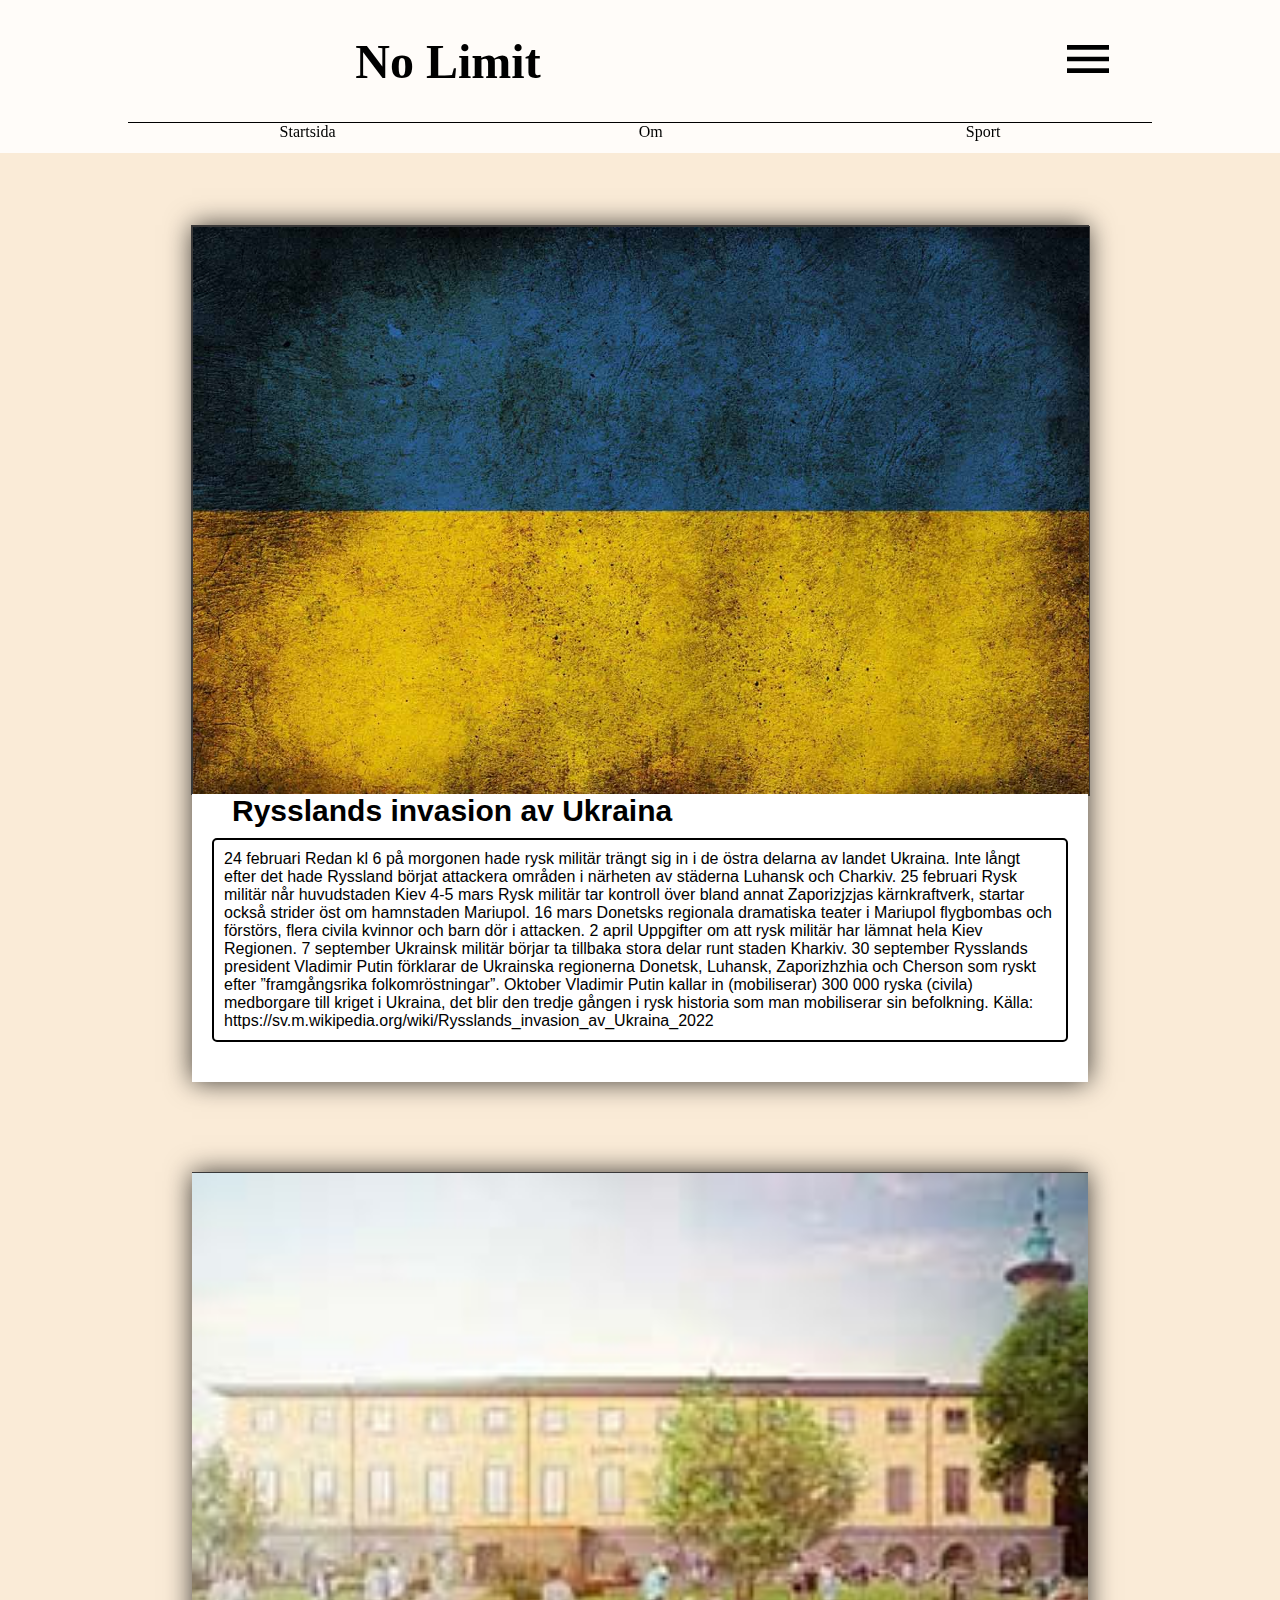
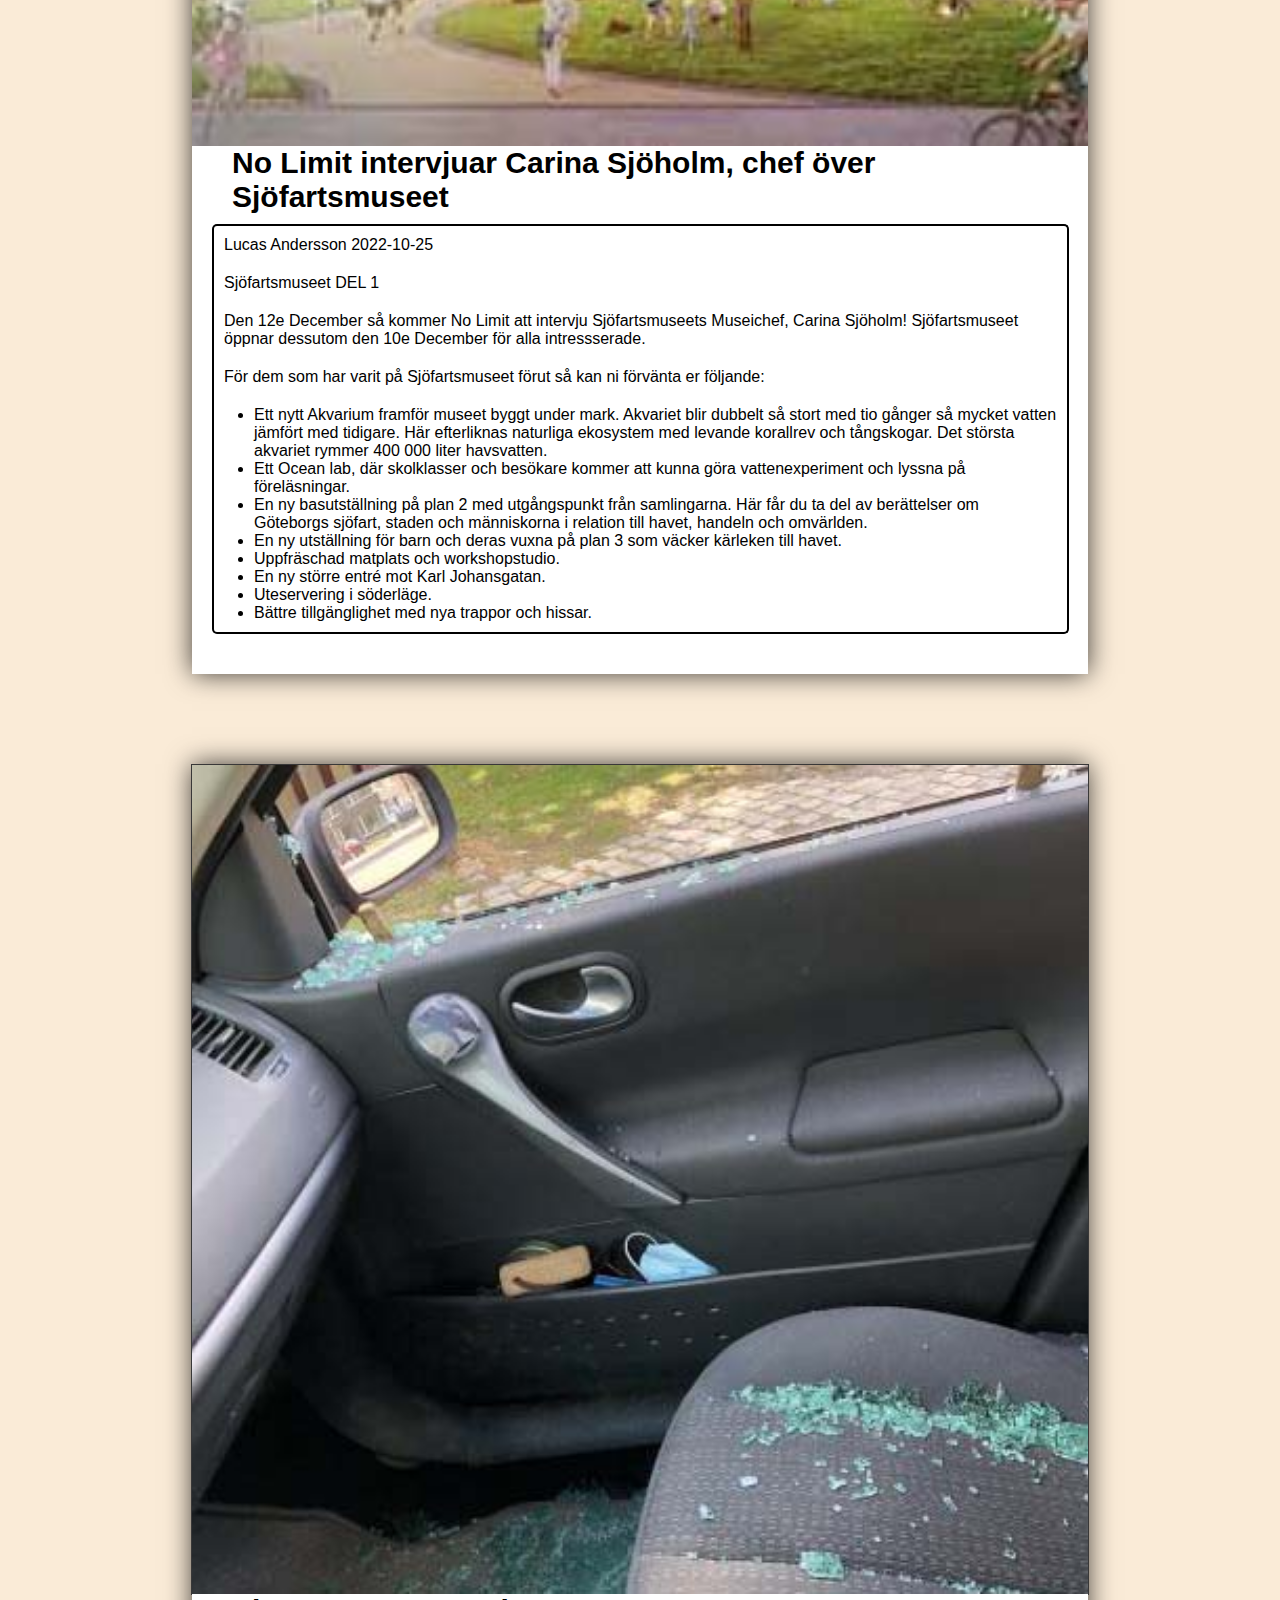
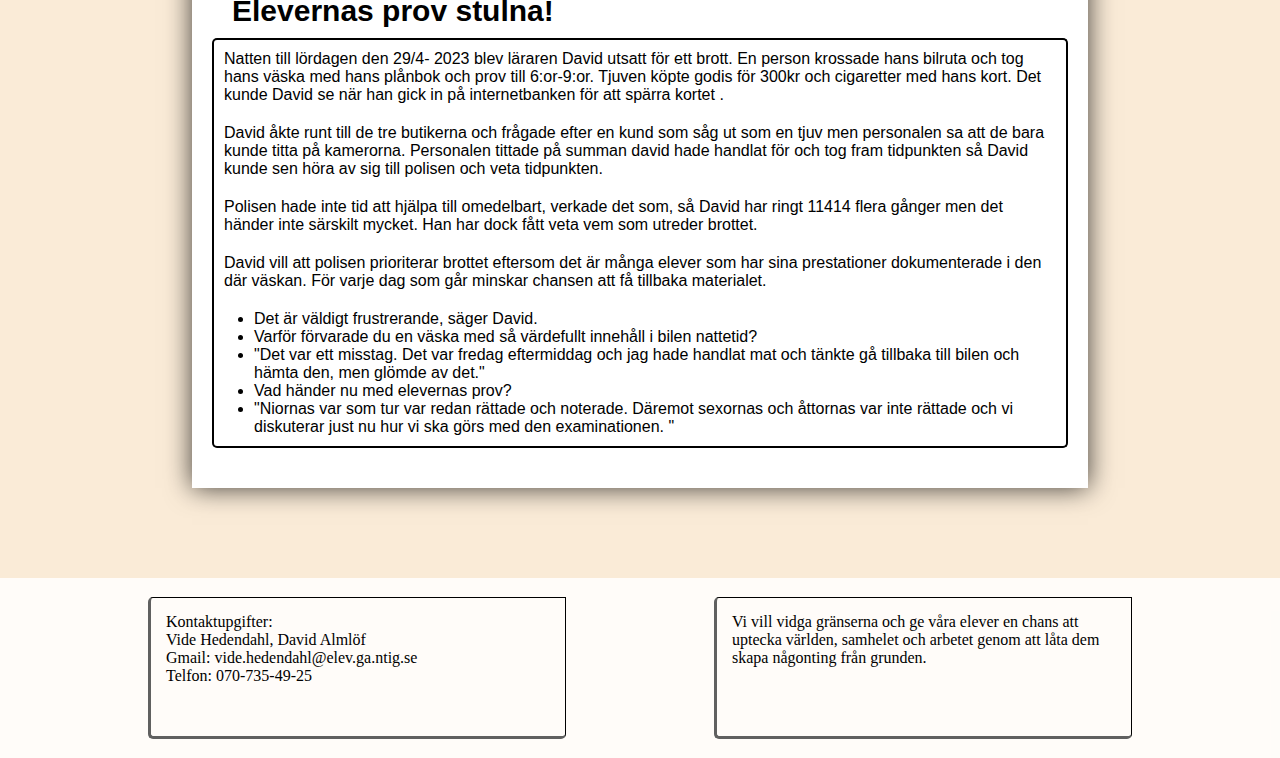
==== commit fa109510: "update 6 Kompliterin" ====
--- a/index.html
+++ b/index.html
@@ -49,15 +49,15 @@
         <a class="underrubriklenk" href="index.html">Startsida</a>
         <a class="underrubriklenk" href="Sida3Om.html">Om</a>
         <a class="underrubriklenk" href="Sida4sport.html">Sport</a>
-    </div>
+      </div>
     </header>
 
     <section id="sida1section1">
       <a class="sida1bild1" href="Sida2.html">
-        <img class="sida1bild1" src="img/2540D1BD-52AD-43A9-AD99-894BA17E26C1_s.jpeg"
+        <img class="sida1bild1" src="img/ukraina_bild_NY.jpg"
           alt="Bild som ilustrerar Ukrainas flagga.">
       </a>
-      <article id="sida1article1">
+      <article id="sida1article1" class="ArticleWrapp">
         <H2>Rysslands invasion av Ukraina</H2>
         <p class="ArticleParagraph">24 februari Redan kl 6 på morgonen hade rysk militär trängt sig in i de östra
           delarna av landet Ukraina. Inte långt efter det hade Ryssland börjat attackera områden i närheten av städerna
@@ -74,76 +74,86 @@
     </section>
 
     <section id="sida1section2">
-      <img id="sida1bild2" src="img/images_s.jpeg" alt="bilde på ett akvarium">
-      <img id="sida1bild3" src="img/Unknown_s.jpeg" alt="bild på utsidan av Sjöfartsmuseet">
-      <article id="sida1article2">
+      <img id="sida1bild2" src="img/sjöfartsmuseet.jpg" alt="bilde på ett akvarium">
+      <article id="sida1article2" class="ArticleWrapp">
         <H2>No Limit intervjuar Carina Sjöholm, chef över Sjöfartsmuseet</H2>
         <p class="ArticleParagraph">
           Lucas Andersson 2022-10-25
-          <br>
-          <br>
-          <br>
-          <br>
+        </p>
+        <p class="ArticleParagraph">
           Sjöfartsmuseet DEL 1 <br>
-          <br>
+        </p>
+        <p class="ArticleParagraph">
           Den 12e December så kommer No Limit att intervju Sjöfartsmuseets Museichef, Carina Sjöholm!
           Sjöfartsmuseet öppnar dessutom den 10e December för alla intressserade. <br>
-          <br>
-          <br>
-          <br>
+        </p>
+        <p class="ArticleParagraph">
           För dem som har varit på Sjöfartsmuseet förut så kan ni förvänta er följande: <br>
-          <br>
-          <SPAN class=li>Ett nytt Akvarium framför museet byggt under mark. Akvariet blir dubbelt så stort med tio
+        </p>
+        <ul class="ArticleList">
+          <li>Ett nytt Akvarium framför museet byggt under mark. Akvariet blir dubbelt så stort med tio
             gånger så mycket vatten jämfört med tidigare. Här efterliknas naturliga ekosystem med levande korallrev och
-            tångskogar. Det största akvariet rymmer 400 000 liter havsvatten.</SPAN>
-          <SPAN class=li>Ett Ocean lab, där skolklasser och besökare kommer att kunna göra vattenexperiment och lyssna
-            på föreläsningar.</SPAN>
-          <SPAN class=li>En ny basutställning på plan 2 med utgångspunkt från samlingarna. Här får du ta del av
+            tångskogar. Det största akvariet rymmer 400 000 liter havsvatten.</li>
+          <li>Ett Ocean lab, där skolklasser och besökare kommer att kunna göra vattenexperiment och lyssna
+            på föreläsningar.</li>
+          <li>En ny basutställning på plan 2 med utgångspunkt från samlingarna. Här får du ta del av
             berättelser om Göteborgs sjöfart, staden och människorna i relation till havet, handeln och
-            omvärlden.</SPAN>
-          <SPAN class=li>En ny utställning för barn och deras vuxna på plan 3 som väcker kärleken till havet.</SPAN>
-          <SPAN class=li>Uppfräschad matplats och workshopstudio.</SPAN>
-          <SPAN class=li>En ny större entré mot Karl Johansgatan.</SPAN>
-          <SPAN class=li>Uteservering i söderläge.</SPAN>
-          <SPAN class=li>Bättre tillgänglighet med nya trappor och hissar.</SPAN>
-        </p>
+            omvärlden.</li>
+          <li>En ny utställning för barn och deras vuxna på plan 3 som väcker kärleken till havet.</li>
+          <li>Uppfräschad matplats och workshopstudio.</li>
+          <li>En ny större entré mot Karl Johansgatan.</li>
+          <li>Uteservering i söderläge.</li>
+          <li>Bättre tillgänglighet med nya trappor och hissar.</li>
+        </ul>
       </article>
     </section>
 
     <section id="sida1section3">
-      <img id="sida1bild4" src="img/IMG_0154_s.jpeg" alt="bild på en bil med ett söndrikt fönster">
-      <article id="sida1article3">
+      <img id="sida1bild4" src="img/Davids_bil.jpg" alt="bild på en bil med ett söndrikt fönster">
+      <article id="sida1article3" class="ArticleWrapp">
         <H2>Elevernas prov stulna!</H2>
         <p class="ArticleParagraph">
           Natten till lördagen den 29/4- 2023 blev läraren David utsatt för ett brott. En person krossade hans bilruta
           och tog hans väska med hans plånbok och prov till 6:or-9:or. Tjuven köpte godis för 300kr och cigaretter med
           hans kort. Det kunde David se när han gick in på internetbanken för att spärra kortet .
-          <br>
-          <br>
+        </p>
+        <p class="ArticleParagraph">
           David åkte runt till de tre butikerna och frågade efter en kund som såg ut som en tjuv men personalen sa att
           de bara kunde titta på kamerorna. Personalen tittade på summan david hade handlat för och tog fram tidpunkten
           så David kunde sen höra av sig till polisen och veta tidpunkten.
-          <br>
-          <br>
+        </p>
+        <p class="ArticleParagraph">
           Polisen hade inte tid att hjälpa till omedelbart, verkade det som, så David har ringt 11414 flera gånger men
           det händer inte särskilt mycket. Han har dock fått veta vem som utreder brottet.
-          <br>
-          <br>
+        </p>
+        <p class="ArticleParagraph">
           David vill att polisen prioriterar brottet eftersom det är många elever som har sina prestationer
           dokumenterade i den där väskan. För varje dag som går minskar chansen att få tillbaka materialet.
-          <br>
-          <br>
-          <br>
-          <SPAN class=li>Det är väldigt frustrerande, säger David. </SPAN>
-          <SPAN class=li>Varför förvarade du en väska med så värdefullt innehåll i bilen nattetid?</SPAN>
-          <SPAN class=li>"Det var ett misstag. Det var fredag eftermiddag och jag hade handlat mat och tänkte gå
-            tillbaka till bilen och hämta den, men glömde av det."</SPAN>
-          <SPAN class=li>Vad händer nu med elevernas prov? </SPAN>
-          <SPAN class=li>"Niornas var som tur var redan rättade och noterade. Däremot sexornas och åttornas var inte
-            rättade och vi diskuterar just nu hur vi ska görs med den examinationen. "</SPAN>
+        </p>
+        <ul class="ArticleList">
+          <li>Det är väldigt frustrerande, säger David. </li>
+          <li>Varför förvarade du en väska med så värdefullt innehåll i bilen nattetid?</li>
+          <li>"Det var ett misstag. Det var fredag eftermiddag och jag hade handlat mat och tänkte gå tillbaka till bilen och hämta den, men glömde av det."</li>
+          <li>Vad händer nu med elevernas prov? </li>
+          <li>"Niornas var som tur var redan rättade och noterade. Däremot sexornas och åttornas var inte rättade och vi diskuterar just nu hur vi ska görs med den examinationen. "</li>
+        </ul> 
+      </article>
+    </section>
+
+    <footer id="PageFooter">
+      <article class="PageFooterText">
+        <p class="FooterArticleParagraph">
+          Kontaktupgifter:
+        </p><p class="FooterArticleParagraph">
+          Vide Hedendahl, David Almlöf
+        </p><p class="FooterArticleParagraph">
+          Gmail: vide.hedendahl@elev.ga.ntig.se
+        </p><p class="FooterArticleParagraph">
+          Telfon: 070-735-49-25
         </p>
       </article>
-    </section>
+      <article class="PageFooterText"><p class="FooterArticleParagraph">Vi vill vidga gränserna och ge våra elever en chans att uptecka världen, samhelet och arbetet genom att låta dem skapa någonting från grunden.</p></article>
+    </footer>
 
 
   </div>
--- a/css/stylesheet.css
+++ b/css/stylesheet.css
@@ -85,6 +85,7 @@
     position: fixed;
     width: 100%;
     height: 13vh;
+    z-index: 4;
 }
 
 #rubrik{
@@ -95,6 +96,28 @@
     font-size: 3rem;
     font-weight: 600;
     text-decoration:wavy;
+}
+
+/*Footer*/
+
+#PageFooter{
+    background-color: rgba(255, 255, 255, 0.847);
+    display: flex;
+    grid-area: fo;
+    justify-content: space-evenly;
+    align-items: center;
+}
+
+.PageFooterText{
+    border: 3px solid #606060; 
+    border-top: 1px solid black;
+    border-right: 1px solid black;
+    border-top-left-radius: 5px; 
+    border-bottom-left-radius: 5px;
+    border-bottom-right-radius: 5px; 
+    width: 30%;
+    height: 60%;
+    padding: 15px;
 }
 
 /*Meny*/
@@ -138,21 +161,68 @@
 }
 
 /*artikel texter*/
+.ArticleWrapp{
+    padding: 0px 20px 40px 20px;
+}
+.ArticleWrapp h2{
+    margin-top: 0;
+}
+.ArticleWrapp p {
+    border-left: 2px solid #000; 
+    border-right: 2px solid #000; 
+    padding: 10px; 
+    margin: 0; 
+}
+.ArticleWrapp p:nth-child(2) {
+    border-top: 2px solid #000; 
+    border-top-left-radius: 5px; 
+    border-top-right-radius: 5px; 
+}
+.ArticleWrapp p:last-child {
+    border-bottom: 2px solid #000; 
+    border-bottom-left-radius: 5px;
+    border-bottom-right-radius: 5px; 
+}
+
+.ArticleWrapp ul {
+    border-left: 2px solid #000; 
+    border-right: 2px solid #000; 
+    padding: 10px; 
+    margin: 0; 
+}
+.ArticleWrapp ul:nth-child(2) {
+    border-top: 2px solid #000; 
+    border-top-left-radius: 5px; 
+    border-top-right-radius: 5px; 
+}
+.ArticleWrapp ul:last-child {
+    border-bottom: 2px solid #000;
+    border-bottom-left-radius: 5px; 
+    border-bottom-right-radius: 5px; 
+}
 
 .ArticleParagraph {
     width: 100;
     height: 100;
-    border: 1px solid;
     padding: 2px 5px;
     margin: 0px 20px 40px 20px;
     overflow:hidden;
     overflow-wrap: normal;
     text-overflow: ellipsis;
-    font-family:Cambria, Cochin, Georgia, Times, 'Times New Roman', serif;
+    font-family:'Franklin Gothic Medium', 'Arial Narrow', Arial, sans-serif;
+}
+
+.FooterArticleParagraph{
+    margin: 0px;
+}
+
+.ArticleList li{
+    font-family:'Franklin Gothic Medium', 'Arial Narrow', Arial, sans-serif;
+    margin-left: 30px;
 }
 H2 {
     margin:5px 20px 10px 20px;
-    font-family:Cambria, Cochin, Georgia, Times, 'Times New Roman', serif;
+    font-family:'Franklin Gothic Medium', 'Arial Narrow', Arial, sans-serif;
     font-size: 30px;
 }
 SPAN.li  {
@@ -169,18 +239,18 @@
 #wrapper1{
     background-color: antiquewhite;
     display: grid;
-    height: 130vh;
+    height: 270vh;
     grid-template-columns: 7% 86% 7%;
-    grid-template-rows: 10% 1% 26% 4% 26% 4% 26% 4%;
+    grid-template-rows: 6% 25.6% 3% 25.6% 3% 25.6% 3% 8%;
     grid-template-areas: 
     'he he he'
-    '. . .'
     '. S1s1 .'
     '. . .'
     '. S1s2 .'
     '. . .'
     '. S1s3 .'
-    '. . .';
+    '. . .'
+    'fo fo fo';
 }
 
 #sida1section1{
@@ -201,6 +271,7 @@
 .sida1bild1{
     grid-area: S1B1;
     justify-self: center;
+    height: 100%;
     border: 1px solid rgb(57, 56, 56);
 }
 #sida1article1{
@@ -214,11 +285,11 @@
     display: grid;
     background-color: rgb(57, 56, 56);
     grid-area: S1s2;
-    grid-template-columns: 50% 50%;
+    grid-template-columns: 100%;
     grid-template-rows: 60% 40%;
     grid-template-areas: 
-    'S1B2 S1B3'
-    'S1A2 S1A2'
+    'S1B2'
+    'S1A2'
     ;
     box-shadow: 0px 0px 25px 0px rgba(0,0,0,0.75);
     gap: 1px;
@@ -228,19 +299,11 @@
 
 #sida1bild2{
     grid-area: S1B2;
-    float:left;
-    height:98%;
-    object-fit:contain;
+    height:100%;
     border: 1px solid rgb(57, 56, 56);
-    justify-self: end;
-}
-#sida1bild3{
-    grid-area: S1B3;
-    float:left;
-    height:98%;
-    object-fit:contain;
-    border: 1px solid rgb(57, 56, 56);
-}
+    justify-self: center;
+}
+
 #sida1article2{
     background-color:rgb(255, 255, 255);
     grid-area: S1A2;
@@ -280,21 +343,32 @@
     display: grid;
     height: auto;
     grid-template-columns: 7% 86% 7%;
-    grid-template-rows: 19vh auto  50px;
+    grid-template-rows: 19vh auto 50px auto  50px auto 50px auto 50px 22vh;
     grid-template-areas: 
     'he he he'
+    '. ti .'
+    '. . .'
     '. S2s1 .'
-    '. . .';
+    '. . .'
+    '. S2s2 .'
+    '. . .'
+    '. S2s3 .'
+    '. . .'
+    'fo fo fo';
+}
+#sida2titel1{
+    grid-area: ti;
+    background-color: rgb(255, 255, 255);
+    box-shadow: 0px 0px 25px 0px rgba(0,0,0,0.75);
 }
 
 #sida2section1{
     display: grid;
     grid-area: S2s1;
     grid-template-columns: 100%;
-    grid-template-rows: auto auto;
-    grid-template-areas: 
-    'S2B1'
-    'S2A1';
+    grid-template-rows: auto;
+    grid-template-areas: 
+    'S2B1';
     box-shadow: 0px 0px 25px 0px rgba(0,0,0,0.75);
 }
 
@@ -302,6 +376,26 @@
     grid-area: S2B1;
     justify-self: center;
     width: 100%;
+}
+
+#sida2section2{
+    grid-area: S2s2;
+    background-color: #000;
+    box-shadow: 0px 0px 25px 0px rgba(0,0,0,0.75);
+}
+video{
+    width: 100%;
+    height: auto;
+}
+
+#sida2section3{
+    display: grid;
+    grid-area: S2s3;
+    grid-template-columns: 100%;
+    grid-template-rows: auto;
+    grid-template-areas: 
+    'S2A1';
+    box-shadow: 0px 0px 25px 0px rgba(0,0,0,0.75);
 }
 #sida2article1{
     background-color:rgb(255, 255, 255);
@@ -393,7 +487,7 @@
     display: grid;
     height: auto;
     grid-template-columns: 7% 86% 7%;
-    grid-template-rows: 19vh auto  40px auto 40px auto 40px;
+    grid-template-rows: 19vh auto  40px auto 40px auto 40px 23vh;
     grid-template-areas: 
     'he he he'
     '. S2s1 .'
@@ -401,7 +495,8 @@
     '. S2s2 .'
     '. . .'
     '. S2s3 .'
-    '. . .';
+    '. . .'
+    'fo fo fo';
 }
 
 #sida4section1{
@@ -471,7 +566,7 @@
 /* Dator */
 @media screen and (min-width: 768px){
 
-    /* Herder mobil*/
+    /* Herder Dator*/
     header{
         height: 17vh;
         grid-template-rows: 80% 20%;
@@ -509,7 +604,7 @@
     #wrapper1{
         height: auto;
         grid-template-columns: 15% 70% 15%;
-        grid-template-rows: 25vh auto 10vh auto 10vh auto 10vh;
+        grid-template-rows: 25vh auto 10vh auto 10vh auto 10vh 20vh;
         grid-template-areas: 
         'he he he'
         '. S1s1 .'
@@ -517,7 +612,8 @@
         '. S1s2 .'
         '. . .'
         '. S1s3 .'
-        '. . .';
+        '. . .'
+        'fo fo fo';
     }
     
     #sida1section1{
@@ -562,12 +658,14 @@
     /* Sida2 */
     #wrapper2{
         grid-template-columns: 15% 70% 15%;
-        grid-template-rows: 25vh auto  50px;
+
+        grid-template-rows: 25vh auto 50px auto  50px auto 50px auto 50px 20vh;
+
     }
     /* Sida3 */
 
     #wrapper3{
-        background-image: url("../img/bildochformOM.jpg");
+        background-image: url("../img/bildochformOM_NY.jpg");
         height: 110vh;
         grid-template-columns: 10% 38% 4% 38% 10%;
         grid-template-rows: 25vh  35% 7% 26% 10%;
@@ -601,7 +699,7 @@
         display: grid;
         height: auto;
         grid-template-columns: 15% 70% 15%;
-        grid-template-rows: 25vh auto  70px auto 70px auto 70px;
+        grid-template-rows: 25vh auto  70px auto 70px auto 70px 30vh;
         grid-template-areas: 
         'he he he'
         '. S2s1 .'
@@ -609,8 +707,9 @@
         '. S2s2 .'
         '. . .'
         '. S2s3 .'
-        '. . .';
-    }
-}
-
-
+        '. . .'
+        'fo fo fo';
+    }
+}
+
+
